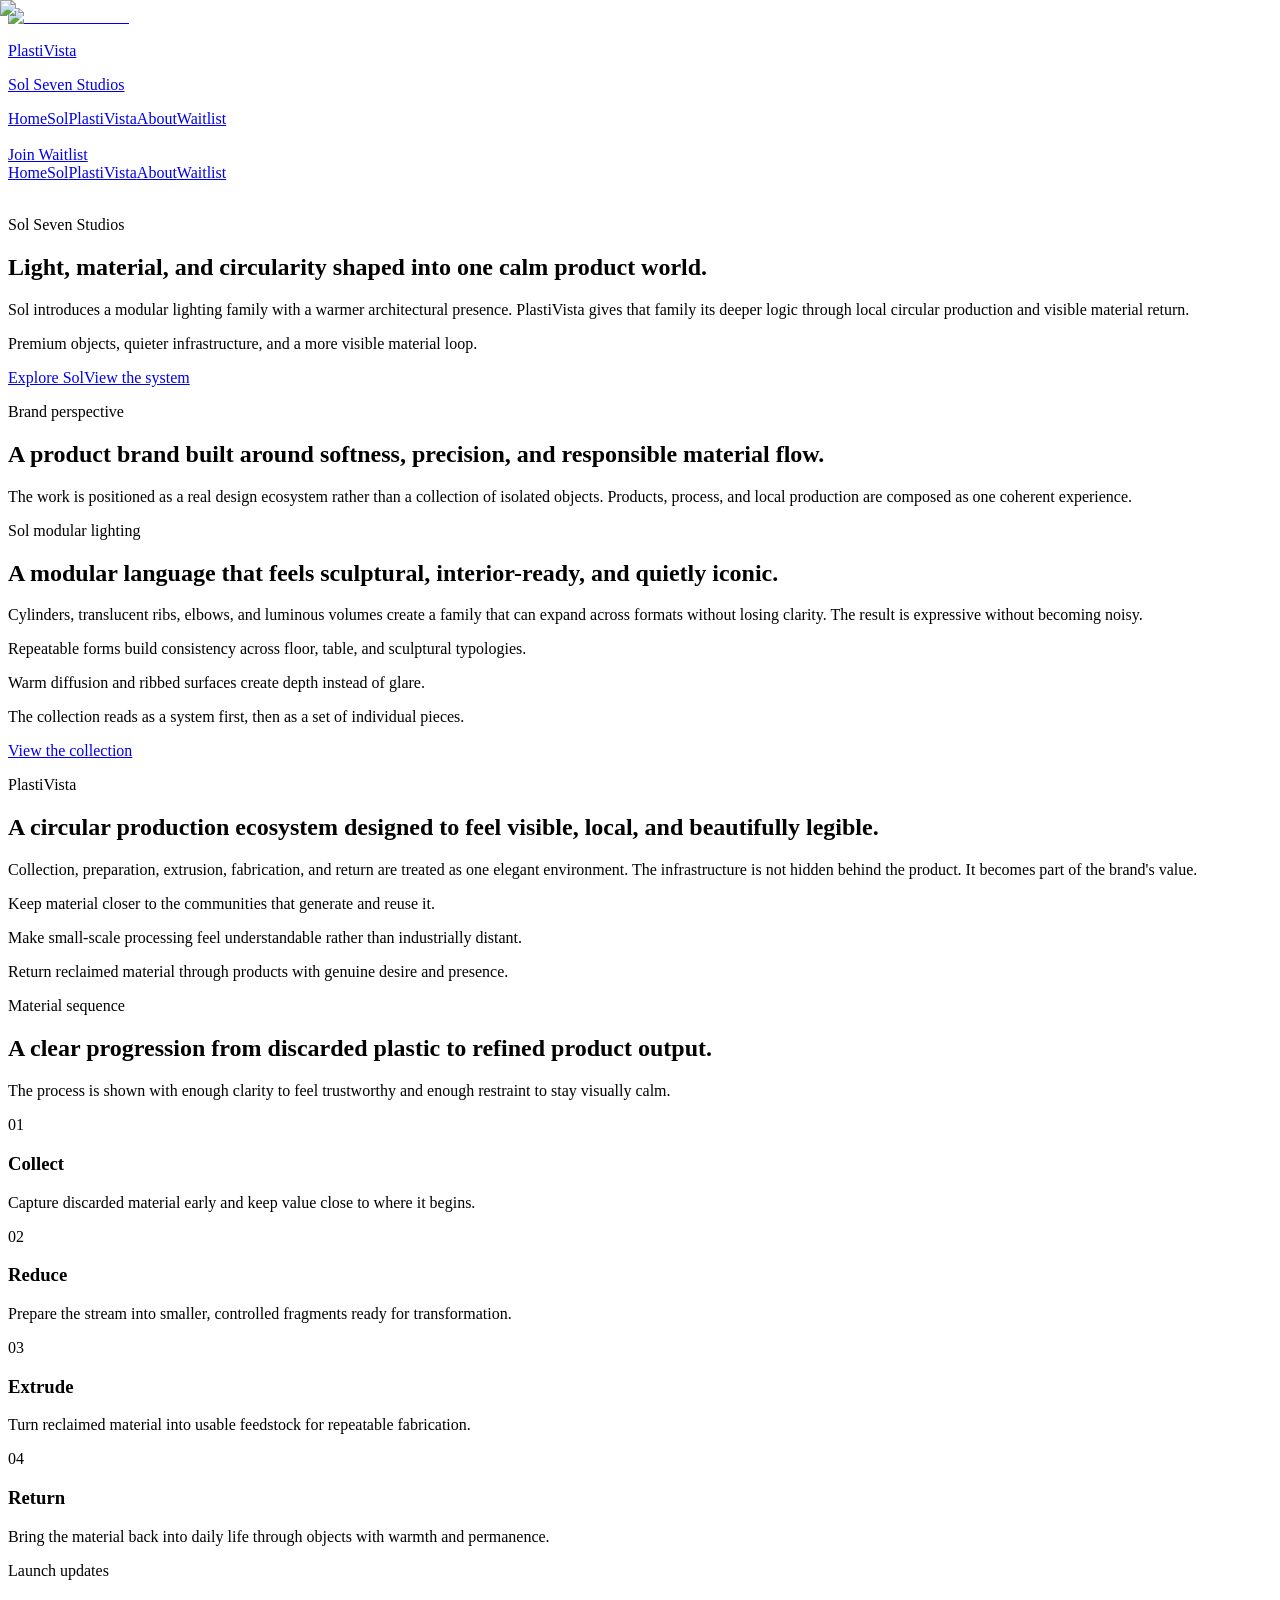
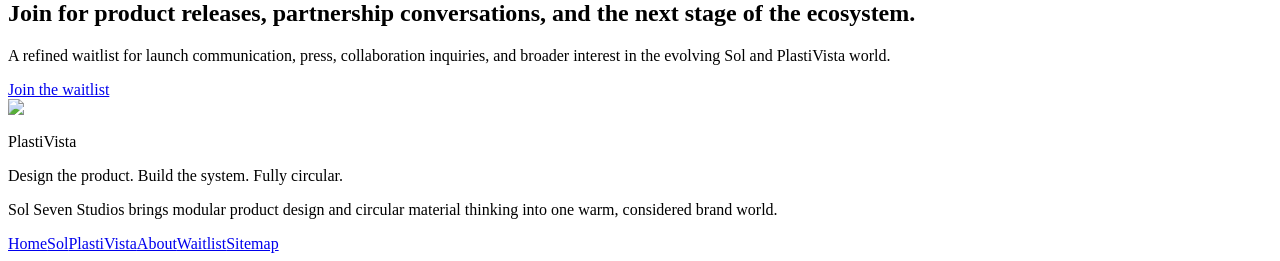
==== index.html @ 2ac46877 "Add files via upload" ====
<!DOCTYPE html><html lang="en"><head><meta charSet="utf-8"/><meta name="viewport" content="width=device-width, initial-scale=1"/><link rel="preload" as="image" href="/plasti-vista-site/assets/sol/homepage-hero.png"/><link rel="stylesheet" href="/plasti-vista-site/_next/static/css/265559c5816e26e3.css" data-precedence="next"/><link rel="preload" as="script" fetchPriority="low" href="/plasti-vista-site/_next/static/chunks/webpack-c84169f74b404160.js"/><script src="/plasti-vista-site/_next/static/chunks/87c73c54-e9b891d25da29fda.js" async=""></script><script src="/plasti-vista-site/_next/static/chunks/84-b106eed77aed28f0.js" async=""></script><script src="/plasti-vista-site/_next/static/chunks/main-app-6399fda613b2663d.js" async=""></script><script src="/plasti-vista-site/_next/static/chunks/327-3d37c1d5169951f9.js" async=""></script><script src="/plasti-vista-site/_next/static/chunks/app/page-eac7c26c57b3a232.js" async=""></script><script src="/plasti-vista-site/_next/static/chunks/app/layout-8e34fc20774d806c.js" async=""></script><title>PlastiVista | Sol Seven Studios</title><meta name="description" content="A premium product and ecosystem site for Sol Seven Studios and PlastiVista, centered on modular lighting, circular material flows, and refined industrial design."/><script>
(() => {
  try {
    const storedTheme = window.localStorage.getItem("plastivista-theme");
    document.documentElement.dataset.theme = storedTheme === "dark" ? "dark" : "light";
  } catch {
    document.documentElement.dataset.theme = "light";
  }
})();
</script><script src="/plasti-vista-site/_next/static/chunks/polyfills-42372ed130431b0a.js" noModule=""></script></head><body class="overflow-x-hidden"><div class="relative overflow-hidden"><div class="ambient-orb ambient-orb-green left-[-10rem] top-[-8rem] h-[24rem] w-[24rem]"></div><div class="ambient-orb ambient-orb-sage right-[-8rem] top-[12rem] h-[18rem] w-[18rem]"></div><div class="relative"><header class="theme-header sticky top-0 z-50 backdrop-blur-2xl"><div class="mx-auto max-w-[92rem] px-6 py-4 lg:px-10"><div class="flex items-center justify-between gap-6"><a class="flex min-w-0 items-center gap-4" href="/plasti-vista-site/"><div class="theme-icon-disc flex h-12 w-12 items-center justify-center rounded-full"><img alt="PlastiVista mark" loading="lazy" width="343" height="366" decoding="async" data-nimg="1" class="h-8 w-8" style="color:transparent" src="/plasti-vista-site/assets/brand/plastivista-mark.png"/></div><div class="min-w-0 leading-tight"><p class="font-display text-[1.05rem] tracking-[-0.05em] text-forest">PlastiVista</p><p class="truncate text-[0.82rem] tracking-[0.02em] text-stone/[0.8]">Sol Seven Studios</p></div></a><nav class="hidden items-center gap-8 lg:flex"><a class="nav-link" href="/plasti-vista-site/">Home</a><a class="nav-link" href="/plasti-vista-site/sol/">Sol</a><a class="nav-link" href="/plasti-vista-site/system/">PlastiVista</a><a class="nav-link" href="/plasti-vista-site/about/">About</a><a class="nav-link" href="/plasti-vista-site/waitlist/">Waitlist</a></nav><div class="flex items-center gap-3"><div class="hidden md:block"><div class="theme-toggle" aria-hidden="true" data-mode="light" style="min-width:7.25rem;visibility:hidden"><span class="theme-toggle-label">Theme</span><span class="theme-toggle-track"></span></div></div><a class="button-secondary px-4 py-2.5" href="/plasti-vista-site/waitlist/">Join Waitlist</a></div></div><div class="mt-4 flex items-center justify-between gap-4"><nav class="flex gap-5 overflow-x-auto whitespace-nowrap pb-1 lg:hidden"><a class="nav-link w-fit text-[0.9rem]" href="/plasti-vista-site/">Home</a><a class="nav-link w-fit text-[0.9rem]" href="/plasti-vista-site/sol/">Sol</a><a class="nav-link w-fit text-[0.9rem]" href="/plasti-vista-site/system/">PlastiVista</a><a class="nav-link w-fit text-[0.9rem]" href="/plasti-vista-site/about/">About</a><a class="nav-link w-fit text-[0.9rem]" href="/plasti-vista-site/waitlist/">Waitlist</a></nav><div class="md:hidden"><div class="theme-toggle" aria-hidden="true" data-mode="light" style="min-width:7.25rem;visibility:hidden"><span class="theme-toggle-label">Theme</span><span class="theme-toggle-track"></span></div></div></div></div></header><main><div><section class="section-shell-airy pb-14 lg:pb-20"><div class="grid items-end gap-12 lg:grid-cols-[0.72fr_1.28fr] lg:gap-16"><div class="reveal-base section-stack pb-4" data-visible="false" data-variant="lift" style="--reveal-delay:40ms"><p class="eyebrow">Sol Seven Studios</p><h1 class="display-hero measure-tight">Light, material, and circularity shaped into one calm product world.</h1><p class="body-large measure-reading">Sol introduces a modular lighting family with a warmer architectural presence. PlastiVista gives that family its deeper logic through local circular production and visible material return.</p><div class="quiet-rule max-w-xl"></div><p class="text-sm uppercase tracking-[0.24em] text-stone/[0.76]">Premium objects, quieter infrastructure, and a more visible material loop.</p><div class="flex flex-wrap gap-4 pt-2"><a class="button-primary" href="/plasti-vista-site/sol/">Explore Sol</a><a class="button-secondary" href="/plasti-vista-site/system/">View the system</a></div></div><div class="reveal-base surface-warm hero-stage p-4 lg:p-6" data-visible="false" data-variant="scale" style="--reveal-delay:120ms"><figure class="media-frame media-depth group soft-hover border-0 bg-transparent" data-interactive="true"><div class="media-shell image-glow relative overflow-hidden rounded-[2rem] media-plain min-h-[28rem] lg:min-h-[44rem]"><img alt="Sol Seven Studios lighting family" decoding="async" data-nimg="fill" class="media-image object-contain object-center p-8 lg:p-10" style="position:absolute;height:100%;width:100%;left:0;top:0;right:0;bottom:0;color:transparent" src="/plasti-vista-site/assets/sol/homepage-hero.png"/></div></figure></div></div></section><section class="section-shell-tight"><div class="grid gap-10 border-t border-forest/[0.08] pt-10 lg:grid-cols-[0.58fr_0.42fr] lg:pt-14"><div class="reveal-base section-stack" data-visible="false" data-variant="lift" style="--reveal-delay:0ms"><p class="eyebrow">Brand perspective</p><h2 class="section-title max-w-4xl">A product brand built around softness, precision, and responsible material flow.</h2></div><div class="reveal-base lg:justify-self-end" data-visible="false" data-variant="lift" style="--reveal-delay:60ms"><p class="body-copy measure-reading">The work is positioned as a real design ecosystem rather than a collection of isolated objects. Products, process, and local production are composed as one coherent experience.</p></div></div></section><section class="section-shell"><div class="grid items-center gap-10 lg:grid-cols-[1.08fr_0.92fr] lg:gap-16"><div class="reveal-base" data-visible="false" data-variant="scale" style="--reveal-delay:40ms"><figure class="media-frame media-depth group soft-hover surface-soft p-3 lg:p-4" data-interactive="true"><div class="media-shell image-glow relative overflow-hidden rounded-[2rem] media-plain min-h-[28rem] lg:min-h-[42rem]"><img alt="Sol modular lighting collection" loading="lazy" decoding="async" data-nimg="fill" class="media-image object-contain object-center p-6 lg:p-8" style="position:absolute;height:100%;width:100%;left:0;top:0;right:0;bottom:0;color:transparent" src="/plasti-vista-site/assets/sol/homepage-sol-feature.png"/></div></figure></div><div class="reveal-base section-stack" data-visible="false" data-variant="lift" style="--reveal-delay:100ms"><p class="eyebrow">Sol modular lighting</p><h2 class="section-title">A modular language that feels sculptural, interior-ready, and quietly iconic.</h2><p class="body-large measure-reading">Cylinders, translucent ribs, elbows, and luminous volumes create a family that can expand across formats without losing clarity. The result is expressive without becoming noisy.</p><div class="space-y-4 border-t border-forest/[0.08] pt-6"><p class="body-copy measure-reading">Repeatable forms build consistency across floor, table, and sculptural typologies.</p><p class="body-copy measure-reading">Warm diffusion and ribbed surfaces create depth instead of glare.</p><p class="body-copy measure-reading">The collection reads as a system first, then as a set of individual pieces.</p></div><a class="button-secondary w-fit" href="/plasti-vista-site/sol/">View the collection</a></div></div></section><section class="section-shell"><div class="space-y-10"><div class="grid gap-8 lg:grid-cols-[0.46fr_0.54fr] lg:items-end"><div class="reveal-base section-stack" data-visible="false" data-variant="lift" style="--reveal-delay:0ms"><p class="eyebrow">PlastiVista</p><h2 class="section-title">A circular production ecosystem designed to feel visible, local, and beautifully legible.</h2></div><div class="reveal-base lg:justify-self-end" data-visible="false" data-variant="lift" style="--reveal-delay:60ms"><p class="body-large measure-reading">Collection, preparation, extrusion, fabrication, and return are treated as one elegant environment. The infrastructure is not hidden behind the product. It becomes part of the brand&#x27;s value.</p></div></div><div class="reveal-base" data-visible="false" data-variant="scale" style="--reveal-delay:100ms"><figure class="media-frame media-depth group soft-hover surface-warm p-3 lg:p-4" data-interactive="true"><div class="media-shell image-glow relative overflow-hidden rounded-[2rem] media-plain min-h-[28rem] lg:min-h-[40rem]"><img alt="PlastiVista ecosystem visualization" loading="lazy" decoding="async" data-nimg="fill" class="media-image object-contain object-center p-6 lg:p-8" style="position:absolute;height:100%;width:100%;left:0;top:0;right:0;bottom:0;color:transparent" src="/plasti-vista-site/assets/system/homepage-system-feature.png"/></div></figure></div><div class="grid gap-6 border-t border-forest/[0.08] pt-8 lg:grid-cols-3"><div class="reveal-base" data-visible="false" data-variant="lift" style="--reveal-delay:0ms"><p class="body-copy max-w-sm">Keep material closer to the communities that generate and reuse it.</p></div><div class="reveal-base" data-visible="false" data-variant="lift" style="--reveal-delay:70ms"><p class="body-copy max-w-sm">Make small-scale processing feel understandable rather than industrially distant.</p></div><div class="reveal-base" data-visible="false" data-variant="lift" style="--reveal-delay:140ms"><p class="body-copy max-w-sm">Return reclaimed material through products with genuine desire and presence.</p></div></div></div></section><section class="section-shell"><div class="grid gap-8 lg:grid-cols-[0.4fr_0.6fr] lg:items-end"><div class="reveal-base section-stack" data-visible="false" data-variant="lift" style="--reveal-delay:0ms"><p class="eyebrow">Material sequence</p><h2 class="section-title max-w-3xl">A clear progression from discarded plastic to refined product output.</h2></div><div class="reveal-base lg:justify-self-end" data-visible="false" data-variant="lift" style="--reveal-delay:60ms"><p class="body-copy measure-reading">The process is shown with enough clarity to feel trustworthy and enough restraint to stay visually calm.</p></div></div><div class="mt-10"><div class="grid gap-8 lg:grid-cols-4"><div class="reveal-base space-y-5" data-visible="false" data-variant="lift" style="--reveal-delay:0ms"><figure class="media-frame media-depth group soft-hover surface-soft p-3" data-interactive="true"><div class="media-shell image-glow relative overflow-hidden rounded-[2rem] media-plain min-h-[16rem] lg:min-h-[18rem]"><img alt="Collect" loading="lazy" decoding="async" data-nimg="fill" class="media-image object-contain object-center p-6 lg:p-8" style="position:absolute;height:100%;width:100%;left:0;top:0;right:0;bottom:0;color:transparent" src="/plasti-vista-site/assets/process/plastic-waste.png"/></div></figure><div class="section-stack px-1"><p class="eyebrow">01</p><h3 class="font-display text-[2rem] tracking-[-0.058em] text-forest">Collect</h3><p class="caption-copy">Capture discarded material early and keep value close to where it begins.</p></div></div><div class="reveal-base space-y-5" data-visible="false" data-variant="lift" style="--reveal-delay:60ms"><figure class="media-frame media-depth group soft-hover surface-soft p-3" data-interactive="true"><div class="media-shell image-glow relative overflow-hidden rounded-[2rem] media-plain min-h-[16rem] lg:min-h-[18rem]"><img alt="Reduce" loading="lazy" decoding="async" data-nimg="fill" class="media-image object-contain object-center p-6 lg:p-8" style="position:absolute;height:100%;width:100%;left:0;top:0;right:0;bottom:0;color:transparent" src="/plasti-vista-site/assets/process/extruder-build.jpg"/></div></figure><div class="section-stack px-1"><p class="eyebrow">02</p><h3 class="font-display text-[2rem] tracking-[-0.058em] text-forest">Reduce</h3><p class="caption-copy">Prepare the stream into smaller, controlled fragments ready for transformation.</p></div></div><div class="reveal-base space-y-5" data-visible="false" data-variant="lift" style="--reveal-delay:120ms"><figure class="media-frame media-depth group soft-hover surface-soft p-3" data-interactive="true"><div class="media-shell image-glow relative overflow-hidden rounded-[2rem] media-plain min-h-[16rem] lg:min-h-[18rem]"><img alt="Extrude" loading="lazy" decoding="async" data-nimg="fill" class="media-image object-contain object-center p-6 lg:p-8" style="position:absolute;height:100%;width:100%;left:0;top:0;right:0;bottom:0;color:transparent" src="/plasti-vista-site/assets/process/extruder-isolated.png"/></div></figure><div class="section-stack px-1"><p class="eyebrow">03</p><h3 class="font-display text-[2rem] tracking-[-0.058em] text-forest">Extrude</h3><p class="caption-copy">Turn reclaimed material into usable feedstock for repeatable fabrication.</p></div></div><div class="reveal-base space-y-5" data-visible="false" data-variant="lift" style="--reveal-delay:180ms"><figure class="media-frame media-depth group soft-hover surface-soft p-3" data-interactive="true"><div class="media-shell image-glow relative overflow-hidden rounded-[2rem] media-plain min-h-[16rem] lg:min-h-[18rem]"><img alt="Return" loading="lazy" decoding="async" data-nimg="fill" class="media-image object-contain object-center p-6 lg:p-8" style="position:absolute;height:100%;width:100%;left:0;top:0;right:0;bottom:0;color:transparent" src="/plasti-vista-site/assets/sol/sol-lamp-collection.png"/></div></figure><div class="section-stack px-1"><p class="eyebrow">04</p><h3 class="font-display text-[2rem] tracking-[-0.058em] text-forest">Return</h3><p class="caption-copy">Bring the material back into daily life through objects with warmth and permanence.</p></div></div></div></div></section><section class="section-shell pt-0"><div class="surface-warm grid gap-8 p-8 lg:grid-cols-[0.64fr_0.36fr] lg:items-end lg:p-12"><div class="reveal-base section-stack" data-visible="false" data-variant="lift" style="--reveal-delay:0ms"><p class="eyebrow">Launch updates</p><h2 class="section-title max-w-4xl">Join for product releases, partnership conversations, and the next stage of the ecosystem.</h2><p class="body-large measure-reading">A refined waitlist for launch communication, press, collaboration inquiries, and broader interest in the evolving Sol and PlastiVista world.</p></div><div class="reveal-base flex lg:justify-end" data-visible="false" data-variant="lift" style="--reveal-delay:60ms"><a class="button-primary" href="/plasti-vista-site/waitlist/">Join the waitlist</a></div></div></section></div></main><footer class="page-divider mt-10"><div class="mx-auto grid max-w-[92rem] gap-12 px-6 py-16 lg:grid-cols-[1.2fr_0.8fr] lg:px-10"><div class="space-y-6"><div class="flex items-center gap-4"><div class="theme-icon-disc flex h-12 w-12 items-center justify-center rounded-full"><img alt="PlastiVista mark" loading="lazy" width="343" height="366" decoding="async" data-nimg="1" class="h-8 w-8" style="color:transparent" src="/plasti-vista-site/assets/brand/plastivista-mark.png"/></div><div><p class="font-display text-2xl tracking-[-0.05em] text-forest">PlastiVista</p><p class="text-sm tracking-[0.01em] text-stone/[0.8]">Design the product. Build the system. Fully circular.</p></div></div><p class="measure-reading text-base leading-8 text-stone/[0.9]">Sol Seven Studios brings modular product design and circular material thinking into one warm, considered brand world.</p></div><div class="grid grid-cols-2 gap-x-6 gap-y-4 text-sm"><a class="nav-link w-fit" href="/plasti-vista-site/">Home</a><a class="nav-link w-fit" href="/plasti-vista-site/sol/">Sol</a><a class="nav-link w-fit" href="/plasti-vista-site/system/">PlastiVista</a><a class="nav-link w-fit" href="/plasti-vista-site/about/">About</a><a class="nav-link w-fit" href="/plasti-vista-site/waitlist/">Waitlist</a><a class="nav-link w-fit" href="/plasti-vista-site/sitemap/">Sitemap</a></div></div></footer></div></div><script src="/plasti-vista-site/_next/static/chunks/webpack-c84169f74b404160.js" async=""></script><script>(self.__next_f=self.__next_f||[]).push([0])</script><script>self.__next_f.push([1,"1:\"$Sreact.fragment\"\n2:I[9464,[\"327\",\"static/chunks/327-3d37c1d5169951f9.js\",\"974\",\"static/chunks/app/page-eac7c26c57b3a232.js\"],\"BasePathLink\"]\n3:I[8327,[\"327\",\"static/chunks/327-3d37c1d5169951f9.js\",\"177\",\"static/chunks/app/layout-8e34fc20774d806c.js\"],\"Image\"]\n4:I[8450,[\"327\",\"static/chunks/327-3d37c1d5169951f9.js\",\"177\",\"static/chunks/app/layout-8e34fc20774d806c.js\"],\"ThemeToggle\"]\n5:I[9507,[],\"\"]\n6:I[2639,[],\"\"]\n7:I[6985,[\"327\",\"static/chunks/327-3d37c1d5169951f9.js\",\"974\",\"static/chunks/app/page-eac7c26c57b3a232.js\"],\"Reveal\"]\n8:I[9031,[\"327\",\"static/chunks/327-3d37c1d5169951f9.js\",\"974\",\"static/chunks/app/page-eac7c26c57b3a232.js\"],\"MediaFrame\"]\n9:I[1432,[],\"OutletBoundary\"]\nc:I[1432,[],\"ViewportBoundary\"]\ne:I[1432,[],\"MetadataBoundary\"]\n10:I[9398,[],\"\"]\n:HL[\"/plasti-vista-site/_next/static/css/265559c5816e26e3.css\",\"style\"]\n"])</script><script>self.__next_f.push([1,"0:{\"P\":null,\"b\":\"Y4JBKcfoJ4wWqGaXJqqDN\",\"p\":\"\",\"c\":[\"\",\"\"],\"i\":false,\"f\":[[[\"\",{\"children\":[\"__PAGE__\",{}]},\"$undefined\",\"$undefined\",true],[\"\",[\"$\",\"$1\",\"c\",{\"children\":[[[\"$\",\"link\",\"0\",{\"rel\":\"stylesheet\",\"href\":\"/plasti-vista-site/_next/static/css/265559c5816e26e3.css\",\"precedence\":\"next\",\"crossOrigin\":\"$undefined\",\"nonce\":\"$undefined\"}]],[\"$\",\"html\",null,{\"lang\":\"en\",\"suppressHydrationWarning\":true,\"children\":[[\"$\",\"head\",null,{\"children\":[\"$\",\"script\",null,{\"dangerouslySetInnerHTML\":{\"__html\":\"\\n(() =\u003e {\\n  try {\\n    const storedTheme = window.localStorage.getItem(\\\"plastivista-theme\\\");\\n    document.documentElement.dataset.theme = storedTheme === \\\"dark\\\" ? \\\"dark\\\" : \\\"light\\\";\\n  } catch {\\n    document.documentElement.dataset.theme = \\\"light\\\";\\n  }\\n})();\\n\"}}]}],[\"$\",\"body\",null,{\"className\":\"overflow-x-hidden\",\"children\":[\"$\",\"div\",null,{\"className\":\"relative overflow-hidden\",\"children\":[[\"$\",\"div\",null,{\"className\":\"ambient-orb ambient-orb-green left-[-10rem] top-[-8rem] h-[24rem] w-[24rem]\"}],[\"$\",\"div\",null,{\"className\":\"ambient-orb ambient-orb-sage right-[-8rem] top-[12rem] h-[18rem] w-[18rem]\"}],[\"$\",\"div\",null,{\"className\":\"relative\",\"children\":[[\"$\",\"header\",null,{\"className\":\"theme-header sticky top-0 z-50 backdrop-blur-2xl\",\"children\":[\"$\",\"div\",null,{\"className\":\"mx-auto max-w-[92rem] px-6 py-4 lg:px-10\",\"children\":[[\"$\",\"div\",null,{\"className\":\"flex items-center justify-between gap-6\",\"children\":[[\"$\",\"$L2\",null,{\"href\":\"/\",\"className\":\"flex min-w-0 items-center gap-4\",\"children\":[[\"$\",\"div\",null,{\"className\":\"theme-icon-disc flex h-12 w-12 items-center justify-center rounded-full\",\"children\":[\"$\",\"$L3\",null,{\"src\":\"/plasti-vista-site/assets/brand/plastivista-mark.png\",\"alt\":\"PlastiVista mark\",\"width\":343,\"height\":366,\"className\":\"h-8 w-8\"}]}],[\"$\",\"div\",null,{\"className\":\"min-w-0 leading-tight\",\"children\":[[\"$\",\"p\",null,{\"className\":\"font-display text-[1.05rem] tracking-[-0.05em] text-forest\",\"children\":\"PlastiVista\"}],[\"$\",\"p\",null,{\"className\":\"truncate text-[0.82rem] tracking-[0.02em] text-stone/[0.8]\",\"children\":\"Sol Seven Studios\"}]]}]]}],[\"$\",\"nav\",null,{\"className\":\"hidden items-center gap-8 lg:flex\",\"children\":[[\"$\",\"$L2\",\"/\",{\"href\":\"/\",\"className\":\"nav-link\",\"children\":\"Home\"}],[\"$\",\"$L2\",\"/plasti-vista-site/sol\",{\"href\":\"/plasti-vista-site/sol\",\"className\":\"nav-link\",\"children\":\"Sol\"}],[\"$\",\"$L2\",\"/plasti-vista-site/system\",{\"href\":\"/plasti-vista-site/system\",\"className\":\"nav-link\",\"children\":\"PlastiVista\"}],[\"$\",\"$L2\",\"/plasti-vista-site/about\",{\"href\":\"/plasti-vista-site/about\",\"className\":\"nav-link\",\"children\":\"About\"}],[\"$\",\"$L2\",\"/plasti-vista-site/waitlist\",{\"href\":\"/plasti-vista-site/waitlist\",\"className\":\"nav-link\",\"children\":\"Waitlist\"}]]}],[\"$\",\"div\",null,{\"className\":\"flex items-center gap-3\",\"children\":[[\"$\",\"div\",null,{\"className\":\"hidden md:block\",\"children\":[\"$\",\"$L4\",null,{}]}],[\"$\",\"$L2\",null,{\"href\":\"/plasti-vista-site/waitlist\",\"className\":\"button-secondary px-4 py-2.5\",\"children\":\"Join Waitlist\"}]]}]]}],[\"$\",\"div\",null,{\"className\":\"mt-4 flex items-center justify-between gap-4\",\"children\":[[\"$\",\"nav\",null,{\"className\":\"flex gap-5 overflow-x-auto whitespace-nowrap pb-1 lg:hidden\",\"children\":[[\"$\",\"$L2\",\"/\",{\"href\":\"/\",\"className\":\"nav-link w-fit text-[0.9rem]\",\"children\":\"Home\"}],[\"$\",\"$L2\",\"/plasti-vista-site/sol\",{\"href\":\"/plasti-vista-site/sol\",\"className\":\"nav-link w-fit text-[0.9rem]\",\"children\":\"Sol\"}],[\"$\",\"$L2\",\"/plasti-vista-site/system\",{\"href\":\"/plasti-vista-site/system\",\"className\":\"nav-link w-fit text-[0.9rem]\",\"children\":\"PlastiVista\"}],[\"$\",\"$L2\",\"/plasti-vista-site/about\",{\"href\":\"/plasti-vista-site/about\",\"className\":\"nav-link w-fit text-[0.9rem]\",\"children\":\"About\"}],[\"$\",\"$L2\",\"/plasti-vista-site/waitlist\",{\"href\":\"/plasti-vista-site/waitlist\",\"className\":\"nav-link w-fit text-[0.9rem]\",\"children\":\"Waitlist\"}]]}],[\"$\",\"div\",null,{\"className\":\"md:hidden\",\"children\":[\"$\",\"$L4\",null,{}]}]]}]]}]}],[\"$\",\"main\",null,{\"children\":[\"$\",\"$L5\",null,{\"parallelRouterKey\":\"children\",\"error\":\"$undefined\",\"errorStyles\":\"$undefined\",\"errorScripts\":\"$undefined\",\"template\":[\"$\",\"$L6\",null,{}],\"templateStyles\":\"$undefined\",\"templateScripts\":\"$undefined\",\"notFound\":[[[\"$\",\"title\",null,{\"children\":\"404: This page could not be found.\"}],[\"$\",\"div\",null,{\"style\":{\"fontFamily\":\"system-ui,\\\"Segoe UI\\\",Roboto,Helvetica,Arial,sans-serif,\\\"Apple Color Emoji\\\",\\\"Segoe UI Emoji\\\"\",\"height\":\"100vh\",\"textAlign\":\"center\",\"display\":\"flex\",\"flexDirection\":\"column\",\"alignItems\":\"center\",\"justifyContent\":\"center\"},\"children\":[\"$\",\"div\",null,{\"children\":[[\"$\",\"style\",null,{\"dangerouslySetInnerHTML\":{\"__html\":\"body{color:#000;background:#fff;margin:0}.next-error-h1{border-right:1px solid rgba(0,0,0,.3)}@media (prefers-color-scheme:dark){body{color:#fff;background:#000}.next-error-h1{border-right:1px solid rgba(255,255,255,.3)}}\"}}],[\"$\",\"h1\",null,{\"className\":\"next-error-h1\",\"style\":{\"display\":\"inline-block\",\"margin\":\"0 20px 0 0\",\"padding\":\"0 23px 0 0\",\"fontSize\":24,\"fontWeight\":500,\"verticalAlign\":\"top\",\"lineHeight\":\"49px\"},\"children\":404}],[\"$\",\"div\",null,{\"style\":{\"display\":\"inline-block\"},\"children\":[\"$\",\"h2\",null,{\"style\":{\"fontSize\":14,\"fontWeight\":400,\"lineHeight\":\"49px\",\"margin\":0},\"children\":\"This page could not be found.\"}]}]]}]}]],\"$undefined\",[]],\"forbidden\":\"$undefined\",\"unauthorized\":\"$undefined\"}]}],[\"$\",\"footer\",null,{\"className\":\"page-divider mt-10\",\"children\":[\"$\",\"div\",null,{\"className\":\"mx-auto grid max-w-[92rem] gap-12 px-6 py-16 lg:grid-cols-[1.2fr_0.8fr] lg:px-10\",\"children\":[[\"$\",\"div\",null,{\"className\":\"space-y-6\",\"children\":[[\"$\",\"div\",null,{\"className\":\"flex items-center gap-4\",\"children\":[[\"$\",\"div\",null,{\"className\":\"theme-icon-disc flex h-12 w-12 items-center justify-center rounded-full\",\"children\":[\"$\",\"$L3\",null,{\"src\":\"/plasti-vista-site/assets/brand/plastivista-mark.png\",\"alt\":\"PlastiVista mark\",\"width\":343,\"height\":366,\"className\":\"h-8 w-8\"}]}],[\"$\",\"div\",null,{\"children\":[[\"$\",\"p\",null,{\"className\":\"font-display text-2xl tracking-[-0.05em] text-forest\",\"children\":\"PlastiVista\"}],[\"$\",\"p\",null,{\"className\":\"text-sm tracking-[0.01em] text-stone/[0.8]\",\"children\":\"Design the product. Build the system. Fully circular.\"}]]}]]}],[\"$\",\"p\",null,{\"className\":\"measure-reading text-base leading-8 text-stone/[0.9]\",\"children\":\"Sol Seven Studios brings modular product design and circular material thinking into one warm, considered brand world.\"}]]}],[\"$\",\"div\",null,{\"className\":\"grid grid-cols-2 gap-x-6 gap-y-4 text-sm\",\"children\":[[[\"$\",\"$L2\",\"/\",{\"href\":\"/\",\"className\":\"nav-link w-fit\",\"children\":\"Home\"}],[\"$\",\"$L2\",\"/plasti-vista-site/sol\",{\"href\":\"/plasti-vista-site/sol\",\"className\":\"nav-link w-fit\",\"children\":\"Sol\"}],[\"$\",\"$L2\",\"/plasti-vista-site/system\",{\"href\":\"/plasti-vista-site/system\",\"className\":\"nav-link w-fit\",\"children\":\"PlastiVista\"}],[\"$\",\"$L2\",\"/plasti-vista-site/about\",{\"href\":\"/plasti-vista-site/about\",\"className\":\"nav-link w-fit\",\"children\":\"About\"}],[\"$\",\"$L2\",\"/plasti-vista-site/waitlist\",{\"href\":\"/plasti-vista-site/waitlist\",\"className\":\"nav-link w-fit\",\"children\":\"Waitlist\"}]],[\"$\",\"$L2\",null,{\"href\":\"/plasti-vista-site/sitemap\",\"className\":\"nav-link w-fit\",\"children\":\"Sitemap\"}]]}]]}]}]]}]]}]}]]}]]}],{\"children\":[\"__PAGE__\",[\"$\",\"$1\",\"c\",{\"children\":[[\"$\",\"div\",null,{\"children\":[[\"$\",\"section\",null,{\"className\":\"section-shell-airy pb-14 lg:pb-20\",\"children\":[\"$\",\"div\",null,{\"className\":\"grid items-end gap-12 lg:grid-cols-[0.72fr_1.28fr] lg:gap-16\",\"children\":[[\"$\",\"$L7\",null,{\"className\":\"section-stack pb-4\",\"delay\":40,\"children\":[[\"$\",\"p\",null,{\"className\":\"eyebrow\",\"children\":\"Sol Seven Studios\"}],[\"$\",\"h1\",null,{\"className\":\"display-hero measure-tight\",\"children\":\"Light, material, and circularity shaped into one calm product world.\"}],[\"$\",\"p\",null,{\"className\":\"body-large measure-reading\",\"children\":\"Sol introduces a modular lighting family with a warmer architectural presence. PlastiVista gives that family its deeper logic through local circular production and visible material return.\"}],[\"$\",\"div\",null,{\"className\":\"quiet-rule max-w-xl\"}],[\"$\",\"p\",null,{\"className\":\"text-sm uppercase tracking-[0.24em] text-stone/[0.76]\",\"children\":\"Premium objects, quieter infrastructure, and a more visible material loop.\"}],[\"$\",\"div\",null,{\"className\":\"flex flex-wrap gap-4 pt-2\",\"children\":[[\"$\",\"$L2\",null,{\"href\":\"/plasti-vista-site/sol\",\"className\":\"button-primary\",\"children\":\"Explore Sol\"}],[\"$\",\"$L2\",null,{\"href\":\"/plasti-vista-site/system\",\"className\":\"button-secondary\",\"children\":\"View the system\"}]]}]]}],[\"$\",\"$L7\",null,{\"className\":\"surface-warm hero-stage p-4 lg:p-6\",\"delay\":120,\"variant\":\"scale\",\"children\":[\"$\",\"$L8\",null,{\"src\":\"/plasti-vista-site/assets/sol/homepage-hero.png\",\"alt\":\"Sol Seven Studios lighting family\",\"priority\":true,\"className\":\"border-0 bg-transparent\",\"minHeightClassName\":\"min-h-[28rem] lg:min-h-[44rem]\",\"padClassName\":\"p-8 lg:p-10\",\"plain\":true,\"interactive\":true}]}]]}]}],[\"$\",\"section\",null,{\"className\":\"section-shell-tight\",\"children\":[\"$\",\"div\",null,{\"className\":\"grid gap-10 border-t border-forest/[0.08] pt-10 lg:grid-cols-[0.58fr_0.42fr] lg:pt-14\",\"children\":[[\"$\",\"$L7\",null,{\"className\":\"section-stack\",\"children\":[[\"$\",\"p\",null,{\"className\":\"eyebrow\",\"children\":\"Brand perspective\"}],[\"$\",\"h2\",null,{\"className\":\"section-title max-w-4xl\",\"children\":\"A product brand built around softness, precision, and responsible material flow.\"}]]}],[\"$\",\"$L7\",null,{\"delay\":60,\"className\":\"lg:justify-self-end\",\"children\":[\"$\",\"p\",null,{\"className\":\"body-copy measure-reading\",\"children\":\"The work is positioned as a real design ecosystem rather than a collection of isolated objects. Products, process, and local production are composed as one coherent experience.\"}]}]]}]}],[\"$\",\"section\",null,{\"className\":\"section-shell\",\"children\":[\"$\",\"div\",null,{\"className\":\"grid items-center gap-10 lg:grid-cols-[1.08fr_0.92fr] lg:gap-16\",\"children\":[[\"$\",\"$L7\",null,{\"delay\":40,\"variant\":\"scale\",\"children\":[\"$\",\"$L8\",null,{\"src\":\"/plasti-vista-site/assets/sol/homepage-sol-feature.png\",\"alt\":\"Sol modular lighting collection\",\"className\":\"surface-soft p-3 lg:p-4\",\"minHeightClassName\":\"min-h-[28rem] lg:min-h-[42rem]\",\"plain\":true,\"interactive\":true}]}],[\"$\",\"$L7\",null,{\"delay\":100,\"className\":\"section-stack\",\"children\":[[\"$\",\"p\",null,{\"className\":\"eyebrow\",\"children\":\"Sol modular lighting\"}],[\"$\",\"h2\",null,{\"className\":\"section-title\",\"children\":\"A modular language that feels sculptural, interior-ready, and quietly iconic.\"}],[\"$\",\"p\",null,{\"className\":\"body-large measure-reading\",\"children\":\"Cylinders, translucent ribs, elbows, and luminous volumes create a family that can expand across formats without losing clarity. The result is expressive without becoming noisy.\"}],[\"$\",\"div\",null,{\"className\":\"space-y-4 border-t border-forest/[0.08] pt-6\",\"children\":[[\"$\",\"p\",\"Repeatable forms build consistency across floor, table, and sculptural typologies.\",{\"className\":\"body-copy measure-reading\",\"children\":\"Repeatable forms build consistency across floor, table, and sculptural typologies.\"}],[\"$\",\"p\",\"Warm diffusion and ribbed surfaces create depth instead of glare.\",{\"className\":\"body-copy measure-reading\",\"children\":\"Warm diffusion and ribbed surfaces create depth instead of glare.\"}],[\"$\",\"p\",\"The collection reads as a system first, then as a set of individual pieces.\",{\"className\":\"body-copy measure-reading\",\"children\":\"The collection reads as a system first, then as a set of individual pieces.\"}]]}],[\"$\",\"$L2\",null,{\"href\":\"/plasti-vista-site/sol\",\"className\":\"button-secondary w-fit\",\"children\":\"View the collection\"}]]}]]}]}],[\"$\",\"section\",null,{\"className\":\"section-shell\",\"children\":[\"$\",\"div\",null,{\"className\":\"space-y-10\",\"children\":[[\"$\",\"div\",null,{\"className\":\"grid gap-8 lg:grid-cols-[0.46fr_0.54fr] lg:items-end\",\"children\":[[\"$\",\"$L7\",null,{\"className\":\"section-stack\",\"children\":[[\"$\",\"p\",null,{\"className\":\"eyebrow\",\"children\":\"PlastiVista\"}],[\"$\",\"h2\",null,{\"className\":\"section-title\",\"children\":\"A circular production ecosystem designed to feel visible, local, and beautifully legible.\"}]]}],[\"$\",\"$L7\",null,{\"delay\":60,\"className\":\"lg:justify-self-end\",\"children\":[\"$\",\"p\",null,{\"className\":\"body-large measure-reading\",\"children\":\"Collection, preparation, extrusion, fabrication, and return are treated as one elegant environment. The infrastructure is not hidden behind the product. It becomes part of the brand's value.\"}]}]]}],[\"$\",\"$L7\",null,{\"delay\":100,\"variant\":\"scale\",\"children\":[\"$\",\"$L8\",null,{\"src\":\"/plasti-vista-site/assets/system/homepage-system-feature.png\",\"alt\":\"PlastiVista ecosystem visualization\",\"className\":\"surface-warm p-3 lg:p-4\",\"minHeightClassName\":\"min-h-[28rem] lg:min-h-[40rem]\",\"padClassName\":\"p-6 lg:p-8\",\"plain\":true,\"interactive\":true}]}],[\"$\",\"div\",null,{\"className\":\"grid gap-6 border-t border-forest/[0.08] pt-8 lg:grid-cols-3\",\"children\":[[\"$\",\"$L7\",\"Keep material closer to the communities that generate and reuse it.\",{\"delay\":0,\"children\":[\"$\",\"p\",null,{\"className\":\"body-copy max-w-sm\",\"children\":\"Keep material closer to the communities that generate and reuse it.\"}]}],[\"$\",\"$L7\",\"Make small-scale processing feel understandable rather than industrially distant.\",{\"delay\":70,\"children\":[\"$\",\"p\",null,{\"className\":\"body-copy max-w-sm\",\"children\":\"Make small-scale processing feel understandable rather than industrially distant.\"}]}],[\"$\",\"$L7\",\"Return reclaimed material through products with genuine desire and presence.\",{\"delay\":140,\"children\":[\"$\",\"p\",null,{\"className\":\"body-copy max-w-sm\",\"children\":\"Return reclaimed material through products with genuine desire and presence.\"}]}]]}]]}]}],[\"$\",\"section\",null,{\"className\":\"section-shell\",\"children\":[[\"$\",\"div\",null,{\"className\":\"grid gap-8 lg:grid-cols-[0.4fr_0.6fr] lg:items-end\",\"children\":[[\"$\",\"$L7\",null,{\"className\":\"section-stack\",\"children\":[[\"$\",\"p\",null,{\"className\":\"eyebrow\",\"children\":\"Material sequence\"}],[\"$\",\"h2\",null,{\"className\":\"section-title max-w-3xl\",\"children\":\"A clear progression from discarded plastic to refined product output.\"}]]}],[\"$\",\"$L7\",null,{\"delay\":60,\"className\":\"lg:justify-self-end\",\"children\":[\"$\",\"p\",null,{\"className\":\"body-copy measure-reading\",\"children\":\"The process is shown with enough clarity to feel trustworthy and enough restraint to stay visually calm.\"}]}]]}],[\"$\",\"div\",null,{\"className\":\"mt-10\",\"children\":[\"$\",\"div\",null,{\"className\":\"grid gap-8 lg:grid-cols-4\",\"children\":[[\"$\",\"$L7\",\"01\",{\"as\":\"article\",\"delay\":0,\"className\":\"space-y-5\",\"children\":[[\"$\",\"$L8\",null,{\"src\":\"/plasti-vista-site/assets/process/plastic-waste.png\",\"alt\":\"Collect\",\"minHeightClassName\":\"min-h-[16rem] lg:min-h-[18rem]\",\"className\":\"surface-soft p-3\",\"plain\":true,\"interactive\":true}],[\"$\",\"div\",null,{\"className\":\"section-stack px-1\",\"children\":[[\"$\",\"p\",null,{\"className\":\"eyebrow\",\"children\":\"01\"}],[\"$\",\"h3\",null,{\"className\":\"font-display text-[2rem] tracking-[-0.058em] text-forest\",\"children\":\"Collect\"}],[\"$\",\"p\",null,{\"className\":\"caption-copy\",\"children\":\"Capture discarded material early and keep value close to where it begins.\"}]]}]]}],[\"$\",\"$L7\",\"02\",{\"as\":\"article\",\"delay\":60,\"className\":\"space-y-5\",\"children\":[[\"$\",\"$L8\",null,{\"src\":\"/plasti-vista-site/assets/process/extruder-build.jpg\",\"alt\":\"Reduce\",\"minHeightClassName\":\"min-h-[16rem] lg:min-h-[18rem]\",\"className\":\"surface-soft p-3\",\"plain\":true,\"interactive\":true}],[\"$\",\"div\",null,{\"className\":\"section-stack px-1\",\"children\":[[\"$\",\"p\",null,{\"className\":\"eyebrow\",\"children\":\"02\"}],[\"$\",\"h3\",null,{\"className\":\"font-display text-[2rem] tracking-[-0.058em] text-forest\",\"children\":\"Reduce\"}],[\"$\",\"p\",null,{\"className\":\"caption-copy\",\"children\":\"Prepare the stream into smaller, controlled fragments ready for transformation.\"}]]}]]}],[\"$\",\"$L7\",\"03\",{\"as\":\"article\",\"delay\":120,\"className\":\"space-y-5\",\"children\":[[\"$\",\"$L8\",null,{\"src\":\"/plasti-vista-site/assets/process/extruder-isolated.png\",\"alt\":\"Extrude\",\"minHeightClassName\":\"min-h-[16rem] lg:min-h-[18rem]\",\"className\":\"surface-soft p-3\",\"plain\":true,\"interactive\":true}],[\"$\",\"div\",null,{\"className\":\"section-stack px-1\",\"children\":[[\"$\",\"p\",null,{\"className\":\"eyebrow\",\"children\":\"03\"}],[\"$\",\"h3\",null,{\"className\":\"font-display text-[2rem] tracking-[-0.058em] text-forest\",\"children\":\"Extrude\"}],[\"$\",\"p\",null,{\"className\":\"caption-copy\",\"children\":\"Turn reclaimed material into usable feedstock for repeatable fabrication.\"}]]}]]}],[\"$\",\"$L7\",\"04\",{\"as\":\"article\",\"delay\":180,\"className\":\"space-y-5\",\"children\":[[\"$\",\"$L8\",null,{\"src\":\"/plasti-vista-site/assets/sol/sol-lamp-collection.png\",\"alt\":\"Return\",\"minHeightClassName\":\"min-h-[16rem] lg:min-h-[18rem]\",\"className\":\"surface-soft p-3\",\"plain\":true,\"interactive\":true}],[\"$\",\"div\",null,{\"className\":\"section-stack px-1\",\"children\":[[\"$\",\"p\",null,{\"className\":\"eyebrow\",\"children\":\"04\"}],[\"$\",\"h3\",null,{\"className\":\"font-display text-[2rem] tracking-[-0.058em] text-forest\",\"children\":\"Return\"}],[\"$\",\"p\",null,{\"className\":\"caption-copy\",\"children\":\"Bring the material back into daily life through objects with warmth and permanence.\"}]]}]]}]]}]}]]}],[\"$\",\"section\",null,{\"className\":\"section-shell pt-0\",\"children\":[\"$\",\"div\",null,{\"className\":\"surface-warm grid gap-8 p-8 lg:grid-cols-[0.64fr_0.36fr] lg:items-end lg:p-12\",\"children\":[[\"$\",\"$L7\",null,{\"className\":\"section-stack\",\"children\":[[\"$\",\"p\",null,{\"className\":\"eyebrow\",\"children\":\"Launch updates\"}],[\"$\",\"h2\",null,{\"className\":\"section-title max-w-4xl\",\"children\":\"Join for product releases, partnership conversations, and the next stage of the ecosystem.\"}],[\"$\",\"p\",null,{\"className\":\"body-large measure-reading\",\"children\":\"A refined waitlist for launch communication, press, collaboration inquiries, and broader interest in the evolving Sol and PlastiVista world.\"}]]}],[\"$\",\"$L7\",null,{\"delay\":60,\"className\":\"flex lg:justify-end\",\"children\":[\"$\",\"$L2\",null,{\"href\":\"/plasti-vista-site/waitlist\",\"className\":\"button-primary\",\"children\":\"Join the waitlist\"}]}]]}]}]]}],\"$undefined\",null,[\"$\",\"$L9\",null,{\"children\":[\"$La\",\"$Lb\",null]}]]}],{},null,false]},null,false],[\"$\",\"$1\",\"h\",{\"children\":[null,[\"$\",\"$1\",\"Go7HgXGDhHnv-h0e-rHG4\",{\"children\":[[\"$\",\"$Lc\",null,{\"children\":\"$Ld\"}],null]}],[\"$\",\"$Le\",null,{\"children\":\"$Lf\"}]]}],false]],\"m\":\"$undefined\",\"G\":[\"$10\",\"$undefined\"],\"s\":false,\"S\":true}\n"])</script><script>self.__next_f.push([1,"d:[[\"$\",\"meta\",\"0\",{\"charSet\":\"utf-8\"}],[\"$\",\"meta\",\"1\",{\"name\":\"viewport\",\"content\":\"width=device-width, initial-scale=1\"}]]\na:null\n"])</script><script>self.__next_f.push([1,"b:null\nf:[[\"$\",\"title\",\"0\",{\"children\":\"PlastiVista | Sol Seven Studios\"}],[\"$\",\"meta\",\"1\",{\"name\":\"description\",\"content\":\"A premium product and ecosystem site for Sol Seven Studios and PlastiVista, centered on modular lighting, circular material flows, and refined industrial design.\"}]]\n"])</script></body></html>
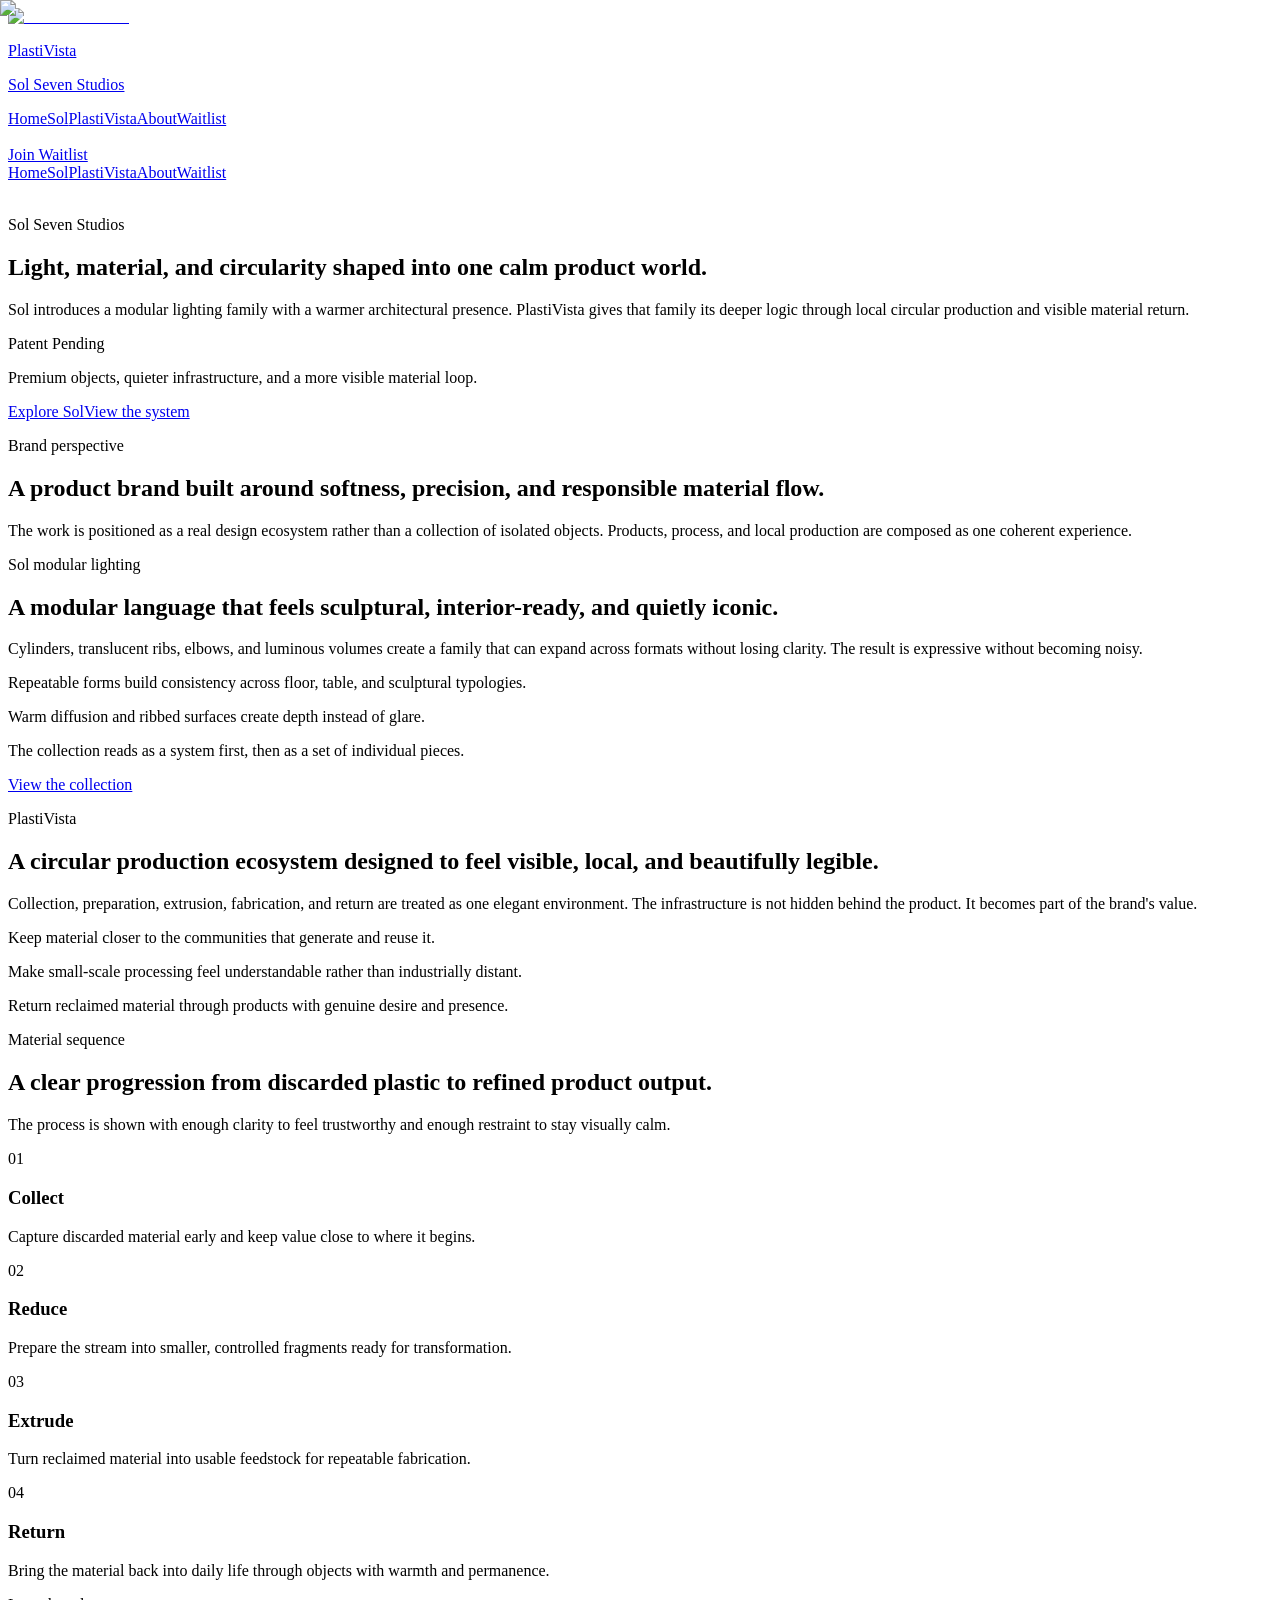
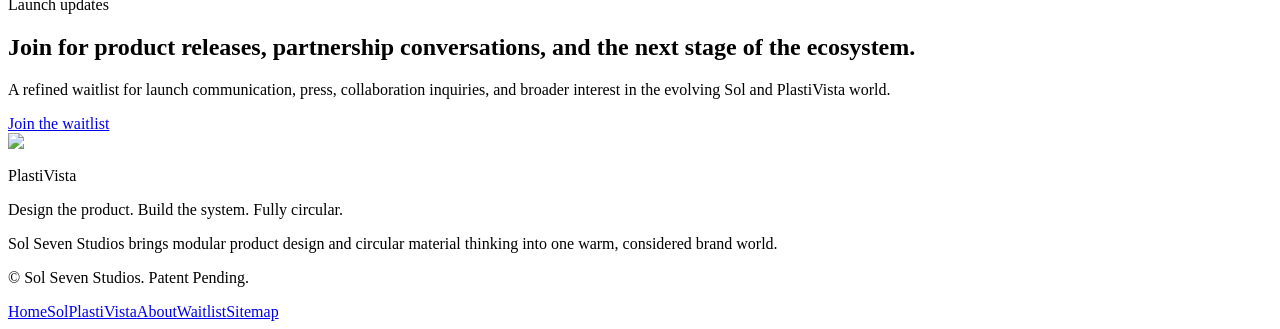
==== commit 6f64130c: "Update PlastiVista Pages export" ====
--- a/index.html
+++ b/index.html
@@ -1,4 +1,4 @@
-<!DOCTYPE html><html lang="en"><head><meta charSet="utf-8"/><meta name="viewport" content="width=device-width, initial-scale=1"/><link rel="preload" as="image" href="/plasti-vista-site/assets/sol/homepage-hero.png"/><link rel="stylesheet" href="/plasti-vista-site/_next/static/css/265559c5816e26e3.css" data-precedence="next"/><link rel="preload" as="script" fetchPriority="low" href="/plasti-vista-site/_next/static/chunks/webpack-c84169f74b404160.js"/><script src="/plasti-vista-site/_next/static/chunks/87c73c54-e9b891d25da29fda.js" async=""></script><script src="/plasti-vista-site/_next/static/chunks/84-b106eed77aed28f0.js" async=""></script><script src="/plasti-vista-site/_next/static/chunks/main-app-6399fda613b2663d.js" async=""></script><script src="/plasti-vista-site/_next/static/chunks/327-3d37c1d5169951f9.js" async=""></script><script src="/plasti-vista-site/_next/static/chunks/app/page-eac7c26c57b3a232.js" async=""></script><script src="/plasti-vista-site/_next/static/chunks/app/layout-8e34fc20774d806c.js" async=""></script><title>PlastiVista | Sol Seven Studios</title><meta name="description" content="A premium product and ecosystem site for Sol Seven Studios and PlastiVista, centered on modular lighting, circular material flows, and refined industrial design."/><script>
+<!DOCTYPE html><html lang="en"><head><meta charSet="utf-8"/><meta name="viewport" content="width=device-width, initial-scale=1"/><link rel="preload" as="image" href="/plasti-vista-site/assets/sol/homepage-hero.png"/><link rel="stylesheet" href="/plasti-vista-site/_next/static/css/3e54e023c9cbe422.css" data-precedence="next"/><link rel="preload" as="script" fetchPriority="low" href="/plasti-vista-site/_next/static/chunks/webpack-6f14a8b6d893f197.js"/><script src="/plasti-vista-site/_next/static/chunks/87c73c54-e9b891d25da29fda.js" async=""></script><script src="/plasti-vista-site/_next/static/chunks/84-2ca681e784a9644b.js" async=""></script><script src="/plasti-vista-site/_next/static/chunks/main-app-6399fda613b2663d.js" async=""></script><script src="/plasti-vista-site/_next/static/chunks/327-c9026b29a4d229ac.js" async=""></script><script src="/plasti-vista-site/_next/static/chunks/app/page-f3b963e9871af39b.js" async=""></script><script src="/plasti-vista-site/_next/static/chunks/app/layout-07ff66122f4d7c70.js" async=""></script><title>PlastiVista | Sol Seven Studios</title><meta name="description" content="A premium product and ecosystem site for Sol Seven Studios and PlastiVista, centered on modular lighting, circular material flows, and refined industrial design."/><script>
 (() => {
   try {
     const storedTheme = window.localStorage.getItem("plastivista-theme");
@@ -7,4 +7,4 @@
     document.documentElement.dataset.theme = "light";
   }
 })();
-</script><script src="/plasti-vista-site/_next/static/chunks/polyfills-42372ed130431b0a.js" noModule=""></script></head><body class="overflow-x-hidden"><div class="relative overflow-hidden"><div class="ambient-orb ambient-orb-green left-[-10rem] top-[-8rem] h-[24rem] w-[24rem]"></div><div class="ambient-orb ambient-orb-sage right-[-8rem] top-[12rem] h-[18rem] w-[18rem]"></div><div class="relative"><header class="theme-header sticky top-0 z-50 backdrop-blur-2xl"><div class="mx-auto max-w-[92rem] px-6 py-4 lg:px-10"><div class="flex items-center justify-between gap-6"><a class="flex min-w-0 items-center gap-4" href="/plasti-vista-site/"><div class="theme-icon-disc flex h-12 w-12 items-center justify-center rounded-full"><img alt="PlastiVista mark" loading="lazy" width="343" height="366" decoding="async" data-nimg="1" class="h-8 w-8" style="color:transparent" src="/plasti-vista-site/assets/brand/plastivista-mark.png"/></div><div class="min-w-0 leading-tight"><p class="font-display text-[1.05rem] tracking-[-0.05em] text-forest">PlastiVista</p><p class="truncate text-[0.82rem] tracking-[0.02em] text-stone/[0.8]">Sol Seven Studios</p></div></a><nav class="hidden items-center gap-8 lg:flex"><a class="nav-link" href="/plasti-vista-site/">Home</a><a class="nav-link" href="/plasti-vista-site/sol/">Sol</a><a class="nav-link" href="/plasti-vista-site/system/">PlastiVista</a><a class="nav-link" href="/plasti-vista-site/about/">About</a><a class="nav-link" href="/plasti-vista-site/waitlist/">Waitlist</a></nav><div class="flex items-center gap-3"><div class="hidden md:block"><div class="theme-toggle" aria-hidden="true" data-mode="light" style="min-width:7.25rem;visibility:hidden"><span class="theme-toggle-label">Theme</span><span class="theme-toggle-track"></span></div></div><a class="button-secondary px-4 py-2.5" href="/plasti-vista-site/waitlist/">Join Waitlist</a></div></div><div class="mt-4 flex items-center justify-between gap-4"><nav class="flex gap-5 overflow-x-auto whitespace-nowrap pb-1 lg:hidden"><a class="nav-link w-fit text-[0.9rem]" href="/plasti-vista-site/">Home</a><a class="nav-link w-fit text-[0.9rem]" href="/plasti-vista-site/sol/">Sol</a><a class="nav-link w-fit text-[0.9rem]" href="/plasti-vista-site/system/">PlastiVista</a><a class="nav-link w-fit text-[0.9rem]" href="/plasti-vista-site/about/">About</a><a class="nav-link w-fit text-[0.9rem]" href="/plasti-vista-site/waitlist/">Waitlist</a></nav><div class="md:hidden"><div class="theme-toggle" aria-hidden="true" data-mode="light" style="min-width:7.25rem;visibility:hidden"><span class="theme-toggle-label">Theme</span><span class="theme-toggle-track"></span></div></div></div></div></header><main><div><section class="section-shell-airy pb-14 lg:pb-20"><div class="grid items-end gap-12 lg:grid-cols-[0.72fr_1.28fr] lg:gap-16"><div class="reveal-base section-stack pb-4" data-visible="false" data-variant="lift" style="--reveal-delay:40ms"><p class="eyebrow">Sol Seven Studios</p><h1 class="display-hero measure-tight">Light, material, and circularity shaped into one calm product world.</h1><p class="body-large measure-reading">Sol introduces a modular lighting family with a warmer architectural presence. PlastiVista gives that family its deeper logic through local circular production and visible material return.</p><div class="quiet-rule max-w-xl"></div><p class="text-sm uppercase tracking-[0.24em] text-stone/[0.76]">Premium objects, quieter infrastructure, and a more visible material loop.</p><div class="flex flex-wrap gap-4 pt-2"><a class="button-primary" href="/plasti-vista-site/sol/">Explore Sol</a><a class="button-secondary" href="/plasti-vista-site/system/">View the system</a></div></div><div class="reveal-base surface-warm hero-stage p-4 lg:p-6" data-visible="false" data-variant="scale" style="--reveal-delay:120ms"><figure class="media-frame media-depth group soft-hover border-0 bg-transparent" data-interactive="true"><div class="media-shell image-glow relative overflow-hidden rounded-[2rem] media-plain min-h-[28rem] lg:min-h-[44rem]"><img alt="Sol Seven Studios lighting family" decoding="async" data-nimg="fill" class="media-image object-contain object-center p-8 lg:p-10" style="position:absolute;height:100%;width:100%;left:0;top:0;right:0;bottom:0;color:transparent" src="/plasti-vista-site/assets/sol/homepage-hero.png"/></div></figure></div></div></section><section class="section-shell-tight"><div class="grid gap-10 border-t border-forest/[0.08] pt-10 lg:grid-cols-[0.58fr_0.42fr] lg:pt-14"><div class="reveal-base section-stack" data-visible="false" data-variant="lift" style="--reveal-delay:0ms"><p class="eyebrow">Brand perspective</p><h2 class="section-title max-w-4xl">A product brand built around softness, precision, and responsible material flow.</h2></div><div class="reveal-base lg:justify-self-end" data-visible="false" data-variant="lift" style="--reveal-delay:60ms"><p class="body-copy measure-reading">The work is positioned as a real design ecosystem rather than a collection of isolated objects. Products, process, and local production are composed as one coherent experience.</p></div></div></section><section class="section-shell"><div class="grid items-center gap-10 lg:grid-cols-[1.08fr_0.92fr] lg:gap-16"><div class="reveal-base" data-visible="false" data-variant="scale" style="--reveal-delay:40ms"><figure class="media-frame media-depth group soft-hover surface-soft p-3 lg:p-4" data-interactive="true"><div class="media-shell image-glow relative overflow-hidden rounded-[2rem] media-plain min-h-[28rem] lg:min-h-[42rem]"><img alt="Sol modular lighting collection" loading="lazy" decoding="async" data-nimg="fill" class="media-image object-contain object-center p-6 lg:p-8" style="position:absolute;height:100%;width:100%;left:0;top:0;right:0;bottom:0;color:transparent" src="/plasti-vista-site/assets/sol/homepage-sol-feature.png"/></div></figure></div><div class="reveal-base section-stack" data-visible="false" data-variant="lift" style="--reveal-delay:100ms"><p class="eyebrow">Sol modular lighting</p><h2 class="section-title">A modular language that feels sculptural, interior-ready, and quietly iconic.</h2><p class="body-large measure-reading">Cylinders, translucent ribs, elbows, and luminous volumes create a family that can expand across formats without losing clarity. The result is expressive without becoming noisy.</p><div class="space-y-4 border-t border-forest/[0.08] pt-6"><p class="body-copy measure-reading">Repeatable forms build consistency across floor, table, and sculptural typologies.</p><p class="body-copy measure-reading">Warm diffusion and ribbed surfaces create depth instead of glare.</p><p class="body-copy measure-reading">The collection reads as a system first, then as a set of individual pieces.</p></div><a class="button-secondary w-fit" href="/plasti-vista-site/sol/">View the collection</a></div></div></section><section class="section-shell"><div class="space-y-10"><div class="grid gap-8 lg:grid-cols-[0.46fr_0.54fr] lg:items-end"><div class="reveal-base section-stack" data-visible="false" data-variant="lift" style="--reveal-delay:0ms"><p class="eyebrow">PlastiVista</p><h2 class="section-title">A circular production ecosystem designed to feel visible, local, and beautifully legible.</h2></div><div class="reveal-base lg:justify-self-end" data-visible="false" data-variant="lift" style="--reveal-delay:60ms"><p class="body-large measure-reading">Collection, preparation, extrusion, fabrication, and return are treated as one elegant environment. The infrastructure is not hidden behind the product. It becomes part of the brand&#x27;s value.</p></div></div><div class="reveal-base" data-visible="false" data-variant="scale" style="--reveal-delay:100ms"><figure class="media-frame media-depth group soft-hover surface-warm p-3 lg:p-4" data-interactive="true"><div class="media-shell image-glow relative overflow-hidden rounded-[2rem] media-plain min-h-[28rem] lg:min-h-[40rem]"><img alt="PlastiVista ecosystem visualization" loading="lazy" decoding="async" data-nimg="fill" class="media-image object-contain object-center p-6 lg:p-8" style="position:absolute;height:100%;width:100%;left:0;top:0;right:0;bottom:0;color:transparent" src="/plasti-vista-site/assets/system/homepage-system-feature.png"/></div></figure></div><div class="grid gap-6 border-t border-forest/[0.08] pt-8 lg:grid-cols-3"><div class="reveal-base" data-visible="false" data-variant="lift" style="--reveal-delay:0ms"><p class="body-copy max-w-sm">Keep material closer to the communities that generate and reuse it.</p></div><div class="reveal-base" data-visible="false" data-variant="lift" style="--reveal-delay:70ms"><p class="body-copy max-w-sm">Make small-scale processing feel understandable rather than industrially distant.</p></div><div class="reveal-base" data-visible="false" data-variant="lift" style="--reveal-delay:140ms"><p class="body-copy max-w-sm">Return reclaimed material through products with genuine desire and presence.</p></div></div></div></section><section class="section-shell"><div class="grid gap-8 lg:grid-cols-[0.4fr_0.6fr] lg:items-end"><div class="reveal-base section-stack" data-visible="false" data-variant="lift" style="--reveal-delay:0ms"><p class="eyebrow">Material sequence</p><h2 class="section-title max-w-3xl">A clear progression from discarded plastic to refined product output.</h2></div><div class="reveal-base lg:justify-self-end" data-visible="false" data-variant="lift" style="--reveal-delay:60ms"><p class="body-copy measure-reading">The process is shown with enough clarity to feel trustworthy and enough restraint to stay visually calm.</p></div></div><div class="mt-10"><div class="grid gap-8 lg:grid-cols-4"><div class="reveal-base space-y-5" data-visible="false" data-variant="lift" style="--reveal-delay:0ms"><figure class="media-frame media-depth group soft-hover surface-soft p-3" data-interactive="true"><div class="media-shell image-glow relative overflow-hidden rounded-[2rem] media-plain min-h-[16rem] lg:min-h-[18rem]"><img alt="Collect" loading="lazy" decoding="async" data-nimg="fill" class="media-image object-contain object-center p-6 lg:p-8" style="position:absolute;height:100%;width:100%;left:0;top:0;right:0;bottom:0;color:transparent" src="/plasti-vista-site/assets/process/plastic-waste.png"/></div></figure><div class="section-stack px-1"><p class="eyebrow">01</p><h3 class="font-display text-[2rem] tracking-[-0.058em] text-forest">Collect</h3><p class="caption-copy">Capture discarded material early and keep value close to where it begins.</p></div></div><div class="reveal-base space-y-5" data-visible="false" data-variant="lift" style="--reveal-delay:60ms"><figure class="media-frame media-depth group soft-hover surface-soft p-3" data-interactive="true"><div class="media-shell image-glow relative overflow-hidden rounded-[2rem] media-plain min-h-[16rem] lg:min-h-[18rem]"><img alt="Reduce" loading="lazy" decoding="async" data-nimg="fill" class="media-image object-contain object-center p-6 lg:p-8" style="position:absolute;height:100%;width:100%;left:0;top:0;right:0;bottom:0;color:transparent" src="/plasti-vista-site/assets/process/extruder-build.jpg"/></div></figure><div class="section-stack px-1"><p class="eyebrow">02</p><h3 class="font-display text-[2rem] tracking-[-0.058em] text-forest">Reduce</h3><p class="caption-copy">Prepare the stream into smaller, controlled fragments ready for transformation.</p></div></div><div class="reveal-base space-y-5" data-visible="false" data-variant="lift" style="--reveal-delay:120ms"><figure class="media-frame media-depth group soft-hover surface-soft p-3" data-interactive="true"><div class="media-shell image-glow relative overflow-hidden rounded-[2rem] media-plain min-h-[16rem] lg:min-h-[18rem]"><img alt="Extrude" loading="lazy" decoding="async" data-nimg="fill" class="media-image object-contain object-center p-6 lg:p-8" style="position:absolute;height:100%;width:100%;left:0;top:0;right:0;bottom:0;color:transparent" src="/plasti-vista-site/assets/process/extruder-isolated.png"/></div></figure><div class="section-stack px-1"><p class="eyebrow">03</p><h3 class="font-display text-[2rem] tracking-[-0.058em] text-forest">Extrude</h3><p class="caption-copy">Turn reclaimed material into usable feedstock for repeatable fabrication.</p></div></div><div class="reveal-base space-y-5" data-visible="false" data-variant="lift" style="--reveal-delay:180ms"><figure class="media-frame media-depth group soft-hover surface-soft p-3" data-interactive="true"><div class="media-shell image-glow relative overflow-hidden rounded-[2rem] media-plain min-h-[16rem] lg:min-h-[18rem]"><img alt="Return" loading="lazy" decoding="async" data-nimg="fill" class="media-image object-contain object-center p-6 lg:p-8" style="position:absolute;height:100%;width:100%;left:0;top:0;right:0;bottom:0;color:transparent" src="/plasti-vista-site/assets/sol/sol-lamp-collection.png"/></div></figure><div class="section-stack px-1"><p class="eyebrow">04</p><h3 class="font-display text-[2rem] tracking-[-0.058em] text-forest">Return</h3><p class="caption-copy">Bring the material back into daily life through objects with warmth and permanence.</p></div></div></div></div></section><section class="section-shell pt-0"><div class="surface-warm grid gap-8 p-8 lg:grid-cols-[0.64fr_0.36fr] lg:items-end lg:p-12"><div class="reveal-base section-stack" data-visible="false" data-variant="lift" style="--reveal-delay:0ms"><p class="eyebrow">Launch updates</p><h2 class="section-title max-w-4xl">Join for product releases, partnership conversations, and the next stage of the ecosystem.</h2><p class="body-large measure-reading">A refined waitlist for launch communication, press, collaboration inquiries, and broader interest in the evolving Sol and PlastiVista world.</p></div><div class="reveal-base flex lg:justify-end" data-visible="false" data-variant="lift" style="--reveal-delay:60ms"><a class="button-primary" href="/plasti-vista-site/waitlist/">Join the waitlist</a></div></div></section></div></main><footer class="page-divider mt-10"><div class="mx-auto grid max-w-[92rem] gap-12 px-6 py-16 lg:grid-cols-[1.2fr_0.8fr] lg:px-10"><div class="space-y-6"><div class="flex items-center gap-4"><div class="theme-icon-disc flex h-12 w-12 items-center justify-center rounded-full"><img alt="PlastiVista mark" loading="lazy" width="343" height="366" decoding="async" data-nimg="1" class="h-8 w-8" style="color:transparent" src="/plasti-vista-site/assets/brand/plastivista-mark.png"/></div><div><p class="font-display text-2xl tracking-[-0.05em] text-forest">PlastiVista</p><p class="text-sm tracking-[0.01em] text-stone/[0.8]">Design the product. Build the system. Fully circular.</p></div></div><p class="measure-reading text-base leading-8 text-stone/[0.9]">Sol Seven Studios brings modular product design and circular material thinking into one warm, considered brand world.</p></div><div class="grid grid-cols-2 gap-x-6 gap-y-4 text-sm"><a class="nav-link w-fit" href="/plasti-vista-site/">Home</a><a class="nav-link w-fit" href="/plasti-vista-site/sol/">Sol</a><a class="nav-link w-fit" href="/plasti-vista-site/system/">PlastiVista</a><a class="nav-link w-fit" href="/plasti-vista-site/about/">About</a><a class="nav-link w-fit" href="/plasti-vista-site/waitlist/">Waitlist</a><a class="nav-link w-fit" href="/plasti-vista-site/sitemap/">Sitemap</a></div></div></footer></div></div><script src="/plasti-vista-site/_next/static/chunks/webpack-c84169f74b404160.js" async=""></script><script>(self.__next_f=self.__next_f||[]).push([0])</script><script>self.__next_f.push([1,"1:\"$Sreact.fragment\"\n2:I[9464,[\"327\",\"static/chunks/327-3d37c1d5169951f9.js\",\"974\",\"static/chunks/app/page-eac7c26c57b3a232.js\"],\"BasePathLink\"]\n3:I[8327,[\"327\",\"static/chunks/327-3d37c1d5169951f9.js\",\"177\",\"static/chunks/app/layout-8e34fc20774d806c.js\"],\"Image\"]\n4:I[8450,[\"327\",\"static/chunks/327-3d37c1d5169951f9.js\",\"177\",\"static/chunks/app/layout-8e34fc20774d806c.js\"],\"ThemeToggle\"]\n5:I[9507,[],\"\"]\n6:I[2639,[],\"\"]\n7:I[6985,[\"327\",\"static/chunks/327-3d37c1d5169951f9.js\",\"974\",\"static/chunks/app/page-eac7c26c57b3a232.js\"],\"Reveal\"]\n8:I[9031,[\"327\",\"static/chunks/327-3d37c1d5169951f9.js\",\"974\",\"static/chunks/app/page-eac7c26c57b3a232.js\"],\"MediaFrame\"]\n9:I[1432,[],\"OutletBoundary\"]\nc:I[1432,[],\"ViewportBoundary\"]\ne:I[1432,[],\"MetadataBoundary\"]\n10:I[9398,[],\"\"]\n:HL[\"/plasti-vista-site/_next/static/css/265559c5816e26e3.css\",\"style\"]\n"])</script><script>self.__next_f.push([1,"0:{\"P\":null,\"b\":\"Y4JBKcfoJ4wWqGaXJqqDN\",\"p\":\"\",\"c\":[\"\",\"\"],\"i\":false,\"f\":[[[\"\",{\"children\":[\"__PAGE__\",{}]},\"$undefined\",\"$undefined\",true],[\"\",[\"$\",\"$1\",\"c\",{\"children\":[[[\"$\",\"link\",\"0\",{\"rel\":\"stylesheet\",\"href\":\"/plasti-vista-site/_next/static/css/265559c5816e26e3.css\",\"precedence\":\"next\",\"crossOrigin\":\"$undefined\",\"nonce\":\"$undefined\"}]],[\"$\",\"html\",null,{\"lang\":\"en\",\"suppressHydrationWarning\":true,\"children\":[[\"$\",\"head\",null,{\"children\":[\"$\",\"script\",null,{\"dangerouslySetInnerHTML\":{\"__html\":\"\\n(() =\u003e {\\n  try {\\n    const storedTheme = window.localStorage.getItem(\\\"plastivista-theme\\\");\\n    document.documentElement.dataset.theme = storedTheme === \\\"dark\\\" ? \\\"dark\\\" : \\\"light\\\";\\n  } catch {\\n    document.documentElement.dataset.theme = \\\"light\\\";\\n  }\\n})();\\n\"}}]}],[\"$\",\"body\",null,{\"className\":\"overflow-x-hidden\",\"children\":[\"$\",\"div\",null,{\"className\":\"relative overflow-hidden\",\"children\":[[\"$\",\"div\",null,{\"className\":\"ambient-orb ambient-orb-green left-[-10rem] top-[-8rem] h-[24rem] w-[24rem]\"}],[\"$\",\"div\",null,{\"className\":\"ambient-orb ambient-orb-sage right-[-8rem] top-[12rem] h-[18rem] w-[18rem]\"}],[\"$\",\"div\",null,{\"className\":\"relative\",\"children\":[[\"$\",\"header\",null,{\"className\":\"theme-header sticky top-0 z-50 backdrop-blur-2xl\",\"children\":[\"$\",\"div\",null,{\"className\":\"mx-auto max-w-[92rem] px-6 py-4 lg:px-10\",\"children\":[[\"$\",\"div\",null,{\"className\":\"flex items-center justify-between gap-6\",\"children\":[[\"$\",\"$L2\",null,{\"href\":\"/\",\"className\":\"flex min-w-0 items-center gap-4\",\"children\":[[\"$\",\"div\",null,{\"className\":\"theme-icon-disc flex h-12 w-12 items-center justify-center rounded-full\",\"children\":[\"$\",\"$L3\",null,{\"src\":\"/plasti-vista-site/assets/brand/plastivista-mark.png\",\"alt\":\"PlastiVista mark\",\"width\":343,\"height\":366,\"className\":\"h-8 w-8\"}]}],[\"$\",\"div\",null,{\"className\":\"min-w-0 leading-tight\",\"children\":[[\"$\",\"p\",null,{\"className\":\"font-display text-[1.05rem] tracking-[-0.05em] text-forest\",\"children\":\"PlastiVista\"}],[\"$\",\"p\",null,{\"className\":\"truncate text-[0.82rem] tracking-[0.02em] text-stone/[0.8]\",\"children\":\"Sol Seven Studios\"}]]}]]}],[\"$\",\"nav\",null,{\"className\":\"hidden items-center gap-8 lg:flex\",\"children\":[[\"$\",\"$L2\",\"/\",{\"href\":\"/\",\"className\":\"nav-link\",\"children\":\"Home\"}],[\"$\",\"$L2\",\"/plasti-vista-site/sol\",{\"href\":\"/plasti-vista-site/sol\",\"className\":\"nav-link\",\"children\":\"Sol\"}],[\"$\",\"$L2\",\"/plasti-vista-site/system\",{\"href\":\"/plasti-vista-site/system\",\"className\":\"nav-link\",\"children\":\"PlastiVista\"}],[\"$\",\"$L2\",\"/plasti-vista-site/about\",{\"href\":\"/plasti-vista-site/about\",\"className\":\"nav-link\",\"children\":\"About\"}],[\"$\",\"$L2\",\"/plasti-vista-site/waitlist\",{\"href\":\"/plasti-vista-site/waitlist\",\"className\":\"nav-link\",\"children\":\"Waitlist\"}]]}],[\"$\",\"div\",null,{\"className\":\"flex items-center gap-3\",\"children\":[[\"$\",\"div\",null,{\"className\":\"hidden md:block\",\"children\":[\"$\",\"$L4\",null,{}]}],[\"$\",\"$L2\",null,{\"href\":\"/plasti-vista-site/waitlist\",\"className\":\"button-secondary px-4 py-2.5\",\"children\":\"Join Waitlist\"}]]}]]}],[\"$\",\"div\",null,{\"className\":\"mt-4 flex items-center justify-between gap-4\",\"children\":[[\"$\",\"nav\",null,{\"className\":\"flex gap-5 overflow-x-auto whitespace-nowrap pb-1 lg:hidden\",\"children\":[[\"$\",\"$L2\",\"/\",{\"href\":\"/\",\"className\":\"nav-link w-fit text-[0.9rem]\",\"children\":\"Home\"}],[\"$\",\"$L2\",\"/plasti-vista-site/sol\",{\"href\":\"/plasti-vista-site/sol\",\"className\":\"nav-link w-fit text-[0.9rem]\",\"children\":\"Sol\"}],[\"$\",\"$L2\",\"/plasti-vista-site/system\",{\"href\":\"/plasti-vista-site/system\",\"className\":\"nav-link w-fit text-[0.9rem]\",\"children\":\"PlastiVista\"}],[\"$\",\"$L2\",\"/plasti-vista-site/about\",{\"href\":\"/plasti-vista-site/about\",\"className\":\"nav-link w-fit text-[0.9rem]\",\"children\":\"About\"}],[\"$\",\"$L2\",\"/plasti-vista-site/waitlist\",{\"href\":\"/plasti-vista-site/waitlist\",\"className\":\"nav-link w-fit text-[0.9rem]\",\"children\":\"Waitlist\"}]]}],[\"$\",\"div\",null,{\"className\":\"md:hidden\",\"children\":[\"$\",\"$L4\",null,{}]}]]}]]}]}],[\"$\",\"main\",null,{\"children\":[\"$\",\"$L5\",null,{\"parallelRouterKey\":\"children\",\"error\":\"$undefined\",\"errorStyles\":\"$undefined\",\"errorScripts\":\"$undefined\",\"template\":[\"$\",\"$L6\",null,{}],\"templateStyles\":\"$undefined\",\"templateScripts\":\"$undefined\",\"notFound\":[[[\"$\",\"title\",null,{\"children\":\"404: This page could not be found.\"}],[\"$\",\"div\",null,{\"style\":{\"fontFamily\":\"system-ui,\\\"Segoe UI\\\",Roboto,Helvetica,Arial,sans-serif,\\\"Apple Color Emoji\\\",\\\"Segoe UI Emoji\\\"\",\"height\":\"100vh\",\"textAlign\":\"center\",\"display\":\"flex\",\"flexDirection\":\"column\",\"alignItems\":\"center\",\"justifyContent\":\"center\"},\"children\":[\"$\",\"div\",null,{\"children\":[[\"$\",\"style\",null,{\"dangerouslySetInnerHTML\":{\"__html\":\"body{color:#000;background:#fff;margin:0}.next-error-h1{border-right:1px solid rgba(0,0,0,.3)}@media (prefers-color-scheme:dark){body{color:#fff;background:#000}.next-error-h1{border-right:1px solid rgba(255,255,255,.3)}}\"}}],[\"$\",\"h1\",null,{\"className\":\"next-error-h1\",\"style\":{\"display\":\"inline-block\",\"margin\":\"0 20px 0 0\",\"padding\":\"0 23px 0 0\",\"fontSize\":24,\"fontWeight\":500,\"verticalAlign\":\"top\",\"lineHeight\":\"49px\"},\"children\":404}],[\"$\",\"div\",null,{\"style\":{\"display\":\"inline-block\"},\"children\":[\"$\",\"h2\",null,{\"style\":{\"fontSize\":14,\"fontWeight\":400,\"lineHeight\":\"49px\",\"margin\":0},\"children\":\"This page could not be found.\"}]}]]}]}]],\"$undefined\",[]],\"forbidden\":\"$undefined\",\"unauthorized\":\"$undefined\"}]}],[\"$\",\"footer\",null,{\"className\":\"page-divider mt-10\",\"children\":[\"$\",\"div\",null,{\"className\":\"mx-auto grid max-w-[92rem] gap-12 px-6 py-16 lg:grid-cols-[1.2fr_0.8fr] lg:px-10\",\"children\":[[\"$\",\"div\",null,{\"className\":\"space-y-6\",\"children\":[[\"$\",\"div\",null,{\"className\":\"flex items-center gap-4\",\"children\":[[\"$\",\"div\",null,{\"className\":\"theme-icon-disc flex h-12 w-12 items-center justify-center rounded-full\",\"children\":[\"$\",\"$L3\",null,{\"src\":\"/plasti-vista-site/assets/brand/plastivista-mark.png\",\"alt\":\"PlastiVista mark\",\"width\":343,\"height\":366,\"className\":\"h-8 w-8\"}]}],[\"$\",\"div\",null,{\"children\":[[\"$\",\"p\",null,{\"className\":\"font-display text-2xl tracking-[-0.05em] text-forest\",\"children\":\"PlastiVista\"}],[\"$\",\"p\",null,{\"className\":\"text-sm tracking-[0.01em] text-stone/[0.8]\",\"children\":\"Design the product. Build the system. Fully circular.\"}]]}]]}],[\"$\",\"p\",null,{\"className\":\"measure-reading text-base leading-8 text-stone/[0.9]\",\"children\":\"Sol Seven Studios brings modular product design and circular material thinking into one warm, considered brand world.\"}]]}],[\"$\",\"div\",null,{\"className\":\"grid grid-cols-2 gap-x-6 gap-y-4 text-sm\",\"children\":[[[\"$\",\"$L2\",\"/\",{\"href\":\"/\",\"className\":\"nav-link w-fit\",\"children\":\"Home\"}],[\"$\",\"$L2\",\"/plasti-vista-site/sol\",{\"href\":\"/plasti-vista-site/sol\",\"className\":\"nav-link w-fit\",\"children\":\"Sol\"}],[\"$\",\"$L2\",\"/plasti-vista-site/system\",{\"href\":\"/plasti-vista-site/system\",\"className\":\"nav-link w-fit\",\"children\":\"PlastiVista\"}],[\"$\",\"$L2\",\"/plasti-vista-site/about\",{\"href\":\"/plasti-vista-site/about\",\"className\":\"nav-link w-fit\",\"children\":\"About\"}],[\"$\",\"$L2\",\"/plasti-vista-site/waitlist\",{\"href\":\"/plasti-vista-site/waitlist\",\"className\":\"nav-link w-fit\",\"children\":\"Waitlist\"}]],[\"$\",\"$L2\",null,{\"href\":\"/plasti-vista-site/sitemap\",\"className\":\"nav-link w-fit\",\"children\":\"Sitemap\"}]]}]]}]}]]}]]}]}]]}]]}],{\"children\":[\"__PAGE__\",[\"$\",\"$1\",\"c\",{\"children\":[[\"$\",\"div\",null,{\"children\":[[\"$\",\"section\",null,{\"className\":\"section-shell-airy pb-14 lg:pb-20\",\"children\":[\"$\",\"div\",null,{\"className\":\"grid items-end gap-12 lg:grid-cols-[0.72fr_1.28fr] lg:gap-16\",\"children\":[[\"$\",\"$L7\",null,{\"className\":\"section-stack pb-4\",\"delay\":40,\"children\":[[\"$\",\"p\",null,{\"className\":\"eyebrow\",\"children\":\"Sol Seven Studios\"}],[\"$\",\"h1\",null,{\"className\":\"display-hero measure-tight\",\"children\":\"Light, material, and circularity shaped into one calm product world.\"}],[\"$\",\"p\",null,{\"className\":\"body-large measure-reading\",\"children\":\"Sol introduces a modular lighting family with a warmer architectural presence. PlastiVista gives that family its deeper logic through local circular production and visible material return.\"}],[\"$\",\"div\",null,{\"className\":\"quiet-rule max-w-xl\"}],[\"$\",\"p\",null,{\"className\":\"text-sm uppercase tracking-[0.24em] text-stone/[0.76]\",\"children\":\"Premium objects, quieter infrastructure, and a more visible material loop.\"}],[\"$\",\"div\",null,{\"className\":\"flex flex-wrap gap-4 pt-2\",\"children\":[[\"$\",\"$L2\",null,{\"href\":\"/plasti-vista-site/sol\",\"className\":\"button-primary\",\"children\":\"Explore Sol\"}],[\"$\",\"$L2\",null,{\"href\":\"/plasti-vista-site/system\",\"className\":\"button-secondary\",\"children\":\"View the system\"}]]}]]}],[\"$\",\"$L7\",null,{\"className\":\"surface-warm hero-stage p-4 lg:p-6\",\"delay\":120,\"variant\":\"scale\",\"children\":[\"$\",\"$L8\",null,{\"src\":\"/plasti-vista-site/assets/sol/homepage-hero.png\",\"alt\":\"Sol Seven Studios lighting family\",\"priority\":true,\"className\":\"border-0 bg-transparent\",\"minHeightClassName\":\"min-h-[28rem] lg:min-h-[44rem]\",\"padClassName\":\"p-8 lg:p-10\",\"plain\":true,\"interactive\":true}]}]]}]}],[\"$\",\"section\",null,{\"className\":\"section-shell-tight\",\"children\":[\"$\",\"div\",null,{\"className\":\"grid gap-10 border-t border-forest/[0.08] pt-10 lg:grid-cols-[0.58fr_0.42fr] lg:pt-14\",\"children\":[[\"$\",\"$L7\",null,{\"className\":\"section-stack\",\"children\":[[\"$\",\"p\",null,{\"className\":\"eyebrow\",\"children\":\"Brand perspective\"}],[\"$\",\"h2\",null,{\"className\":\"section-title max-w-4xl\",\"children\":\"A product brand built around softness, precision, and responsible material flow.\"}]]}],[\"$\",\"$L7\",null,{\"delay\":60,\"className\":\"lg:justify-self-end\",\"children\":[\"$\",\"p\",null,{\"className\":\"body-copy measure-reading\",\"children\":\"The work is positioned as a real design ecosystem rather than a collection of isolated objects. Products, process, and local production are composed as one coherent experience.\"}]}]]}]}],[\"$\",\"section\",null,{\"className\":\"section-shell\",\"children\":[\"$\",\"div\",null,{\"className\":\"grid items-center gap-10 lg:grid-cols-[1.08fr_0.92fr] lg:gap-16\",\"children\":[[\"$\",\"$L7\",null,{\"delay\":40,\"variant\":\"scale\",\"children\":[\"$\",\"$L8\",null,{\"src\":\"/plasti-vista-site/assets/sol/homepage-sol-feature.png\",\"alt\":\"Sol modular lighting collection\",\"className\":\"surface-soft p-3 lg:p-4\",\"minHeightClassName\":\"min-h-[28rem] lg:min-h-[42rem]\",\"plain\":true,\"interactive\":true}]}],[\"$\",\"$L7\",null,{\"delay\":100,\"className\":\"section-stack\",\"children\":[[\"$\",\"p\",null,{\"className\":\"eyebrow\",\"children\":\"Sol modular lighting\"}],[\"$\",\"h2\",null,{\"className\":\"section-title\",\"children\":\"A modular language that feels sculptural, interior-ready, and quietly iconic.\"}],[\"$\",\"p\",null,{\"className\":\"body-large measure-reading\",\"children\":\"Cylinders, translucent ribs, elbows, and luminous volumes create a family that can expand across formats without losing clarity. The result is expressive without becoming noisy.\"}],[\"$\",\"div\",null,{\"className\":\"space-y-4 border-t border-forest/[0.08] pt-6\",\"children\":[[\"$\",\"p\",\"Repeatable forms build consistency across floor, table, and sculptural typologies.\",{\"className\":\"body-copy measure-reading\",\"children\":\"Repeatable forms build consistency across floor, table, and sculptural typologies.\"}],[\"$\",\"p\",\"Warm diffusion and ribbed surfaces create depth instead of glare.\",{\"className\":\"body-copy measure-reading\",\"children\":\"Warm diffusion and ribbed surfaces create depth instead of glare.\"}],[\"$\",\"p\",\"The collection reads as a system first, then as a set of individual pieces.\",{\"className\":\"body-copy measure-reading\",\"children\":\"The collection reads as a system first, then as a set of individual pieces.\"}]]}],[\"$\",\"$L2\",null,{\"href\":\"/plasti-vista-site/sol\",\"className\":\"button-secondary w-fit\",\"children\":\"View the collection\"}]]}]]}]}],[\"$\",\"section\",null,{\"className\":\"section-shell\",\"children\":[\"$\",\"div\",null,{\"className\":\"space-y-10\",\"children\":[[\"$\",\"div\",null,{\"className\":\"grid gap-8 lg:grid-cols-[0.46fr_0.54fr] lg:items-end\",\"children\":[[\"$\",\"$L7\",null,{\"className\":\"section-stack\",\"children\":[[\"$\",\"p\",null,{\"className\":\"eyebrow\",\"children\":\"PlastiVista\"}],[\"$\",\"h2\",null,{\"className\":\"section-title\",\"children\":\"A circular production ecosystem designed to feel visible, local, and beautifully legible.\"}]]}],[\"$\",\"$L7\",null,{\"delay\":60,\"className\":\"lg:justify-self-end\",\"children\":[\"$\",\"p\",null,{\"className\":\"body-large measure-reading\",\"children\":\"Collection, preparation, extrusion, fabrication, and return are treated as one elegant environment. The infrastructure is not hidden behind the product. It becomes part of the brand's value.\"}]}]]}],[\"$\",\"$L7\",null,{\"delay\":100,\"variant\":\"scale\",\"children\":[\"$\",\"$L8\",null,{\"src\":\"/plasti-vista-site/assets/system/homepage-system-feature.png\",\"alt\":\"PlastiVista ecosystem visualization\",\"className\":\"surface-warm p-3 lg:p-4\",\"minHeightClassName\":\"min-h-[28rem] lg:min-h-[40rem]\",\"padClassName\":\"p-6 lg:p-8\",\"plain\":true,\"interactive\":true}]}],[\"$\",\"div\",null,{\"className\":\"grid gap-6 border-t border-forest/[0.08] pt-8 lg:grid-cols-3\",\"children\":[[\"$\",\"$L7\",\"Keep material closer to the communities that generate and reuse it.\",{\"delay\":0,\"children\":[\"$\",\"p\",null,{\"className\":\"body-copy max-w-sm\",\"children\":\"Keep material closer to the communities that generate and reuse it.\"}]}],[\"$\",\"$L7\",\"Make small-scale processing feel understandable rather than industrially distant.\",{\"delay\":70,\"children\":[\"$\",\"p\",null,{\"className\":\"body-copy max-w-sm\",\"children\":\"Make small-scale processing feel understandable rather than industrially distant.\"}]}],[\"$\",\"$L7\",\"Return reclaimed material through products with genuine desire and presence.\",{\"delay\":140,\"children\":[\"$\",\"p\",null,{\"className\":\"body-copy max-w-sm\",\"children\":\"Return reclaimed material through products with genuine desire and presence.\"}]}]]}]]}]}],[\"$\",\"section\",null,{\"className\":\"section-shell\",\"children\":[[\"$\",\"div\",null,{\"className\":\"grid gap-8 lg:grid-cols-[0.4fr_0.6fr] lg:items-end\",\"children\":[[\"$\",\"$L7\",null,{\"className\":\"section-stack\",\"children\":[[\"$\",\"p\",null,{\"className\":\"eyebrow\",\"children\":\"Material sequence\"}],[\"$\",\"h2\",null,{\"className\":\"section-title max-w-3xl\",\"children\":\"A clear progression from discarded plastic to refined product output.\"}]]}],[\"$\",\"$L7\",null,{\"delay\":60,\"className\":\"lg:justify-self-end\",\"children\":[\"$\",\"p\",null,{\"className\":\"body-copy measure-reading\",\"children\":\"The process is shown with enough clarity to feel trustworthy and enough restraint to stay visually calm.\"}]}]]}],[\"$\",\"div\",null,{\"className\":\"mt-10\",\"children\":[\"$\",\"div\",null,{\"className\":\"grid gap-8 lg:grid-cols-4\",\"children\":[[\"$\",\"$L7\",\"01\",{\"as\":\"article\",\"delay\":0,\"className\":\"space-y-5\",\"children\":[[\"$\",\"$L8\",null,{\"src\":\"/plasti-vista-site/assets/process/plastic-waste.png\",\"alt\":\"Collect\",\"minHeightClassName\":\"min-h-[16rem] lg:min-h-[18rem]\",\"className\":\"surface-soft p-3\",\"plain\":true,\"interactive\":true}],[\"$\",\"div\",null,{\"className\":\"section-stack px-1\",\"children\":[[\"$\",\"p\",null,{\"className\":\"eyebrow\",\"children\":\"01\"}],[\"$\",\"h3\",null,{\"className\":\"font-display text-[2rem] tracking-[-0.058em] text-forest\",\"children\":\"Collect\"}],[\"$\",\"p\",null,{\"className\":\"caption-copy\",\"children\":\"Capture discarded material early and keep value close to where it begins.\"}]]}]]}],[\"$\",\"$L7\",\"02\",{\"as\":\"article\",\"delay\":60,\"className\":\"space-y-5\",\"children\":[[\"$\",\"$L8\",null,{\"src\":\"/plasti-vista-site/assets/process/extruder-build.jpg\",\"alt\":\"Reduce\",\"minHeightClassName\":\"min-h-[16rem] lg:min-h-[18rem]\",\"className\":\"surface-soft p-3\",\"plain\":true,\"interactive\":true}],[\"$\",\"div\",null,{\"className\":\"section-stack px-1\",\"children\":[[\"$\",\"p\",null,{\"className\":\"eyebrow\",\"children\":\"02\"}],[\"$\",\"h3\",null,{\"className\":\"font-display text-[2rem] tracking-[-0.058em] text-forest\",\"children\":\"Reduce\"}],[\"$\",\"p\",null,{\"className\":\"caption-copy\",\"children\":\"Prepare the stream into smaller, controlled fragments ready for transformation.\"}]]}]]}],[\"$\",\"$L7\",\"03\",{\"as\":\"article\",\"delay\":120,\"className\":\"space-y-5\",\"children\":[[\"$\",\"$L8\",null,{\"src\":\"/plasti-vista-site/assets/process/extruder-isolated.png\",\"alt\":\"Extrude\",\"minHeightClassName\":\"min-h-[16rem] lg:min-h-[18rem]\",\"className\":\"surface-soft p-3\",\"plain\":true,\"interactive\":true}],[\"$\",\"div\",null,{\"className\":\"section-stack px-1\",\"children\":[[\"$\",\"p\",null,{\"className\":\"eyebrow\",\"children\":\"03\"}],[\"$\",\"h3\",null,{\"className\":\"font-display text-[2rem] tracking-[-0.058em] text-forest\",\"children\":\"Extrude\"}],[\"$\",\"p\",null,{\"className\":\"caption-copy\",\"children\":\"Turn reclaimed material into usable feedstock for repeatable fabrication.\"}]]}]]}],[\"$\",\"$L7\",\"04\",{\"as\":\"article\",\"delay\":180,\"className\":\"space-y-5\",\"children\":[[\"$\",\"$L8\",null,{\"src\":\"/plasti-vista-site/assets/sol/sol-lamp-collection.png\",\"alt\":\"Return\",\"minHeightClassName\":\"min-h-[16rem] lg:min-h-[18rem]\",\"className\":\"surface-soft p-3\",\"plain\":true,\"interactive\":true}],[\"$\",\"div\",null,{\"className\":\"section-stack px-1\",\"children\":[[\"$\",\"p\",null,{\"className\":\"eyebrow\",\"children\":\"04\"}],[\"$\",\"h3\",null,{\"className\":\"font-display text-[2rem] tracking-[-0.058em] text-forest\",\"children\":\"Return\"}],[\"$\",\"p\",null,{\"className\":\"caption-copy\",\"children\":\"Bring the material back into daily life through objects with warmth and permanence.\"}]]}]]}]]}]}]]}],[\"$\",\"section\",null,{\"className\":\"section-shell pt-0\",\"children\":[\"$\",\"div\",null,{\"className\":\"surface-warm grid gap-8 p-8 lg:grid-cols-[0.64fr_0.36fr] lg:items-end lg:p-12\",\"children\":[[\"$\",\"$L7\",null,{\"className\":\"section-stack\",\"children\":[[\"$\",\"p\",null,{\"className\":\"eyebrow\",\"children\":\"Launch updates\"}],[\"$\",\"h2\",null,{\"className\":\"section-title max-w-4xl\",\"children\":\"Join for product releases, partnership conversations, and the next stage of the ecosystem.\"}],[\"$\",\"p\",null,{\"className\":\"body-large measure-reading\",\"children\":\"A refined waitlist for launch communication, press, collaboration inquiries, and broader interest in the evolving Sol and PlastiVista world.\"}]]}],[\"$\",\"$L7\",null,{\"delay\":60,\"className\":\"flex lg:justify-end\",\"children\":[\"$\",\"$L2\",null,{\"href\":\"/plasti-vista-site/waitlist\",\"className\":\"button-primary\",\"children\":\"Join the waitlist\"}]}]]}]}]]}],\"$undefined\",null,[\"$\",\"$L9\",null,{\"children\":[\"$La\",\"$Lb\",null]}]]}],{},null,false]},null,false],[\"$\",\"$1\",\"h\",{\"children\":[null,[\"$\",\"$1\",\"Go7HgXGDhHnv-h0e-rHG4\",{\"children\":[[\"$\",\"$Lc\",null,{\"children\":\"$Ld\"}],null]}],[\"$\",\"$Le\",null,{\"children\":\"$Lf\"}]]}],false]],\"m\":\"$undefined\",\"G\":[\"$10\",\"$undefined\"],\"s\":false,\"S\":true}\n"])</script><script>self.__next_f.push([1,"d:[[\"$\",\"meta\",\"0\",{\"charSet\":\"utf-8\"}],[\"$\",\"meta\",\"1\",{\"name\":\"viewport\",\"content\":\"width=device-width, initial-scale=1\"}]]\na:null\n"])</script><script>self.__next_f.push([1,"b:null\nf:[[\"$\",\"title\",\"0\",{\"children\":\"PlastiVista | Sol Seven Studios\"}],[\"$\",\"meta\",\"1\",{\"name\":\"description\",\"content\":\"A premium product and ecosystem site for Sol Seven Studios and PlastiVista, centered on modular lighting, circular material flows, and refined industrial design.\"}]]\n"])</script></body></html>+</script><script src="/plasti-vista-site/_next/static/chunks/polyfills-42372ed130431b0a.js" noModule=""></script></head><body class="overflow-x-hidden"><div class="relative overflow-hidden"><div class="ambient-orb ambient-orb-green left-[-10rem] top-[-8rem] h-[24rem] w-[24rem]"></div><div class="ambient-orb ambient-orb-sage right-[-8rem] top-[12rem] h-[18rem] w-[18rem]"></div><div class="relative"><header class="theme-header sticky top-0 z-50 backdrop-blur-2xl"><div class="mx-auto max-w-[92rem] px-6 py-4 lg:px-10"><div class="flex items-center justify-between gap-6"><a class="flex min-w-0 items-center gap-4" href="/plasti-vista-site/"><div class="theme-icon-disc flex h-12 w-12 items-center justify-center rounded-full"><img alt="PlastiVista mark" loading="lazy" width="343" height="366" decoding="async" data-nimg="1" class="h-8 w-8" style="color:transparent" src="/plasti-vista-site/assets/brand/plastivista-mark.png"/></div><div class="min-w-0 leading-tight"><p class="font-display text-[1.05rem] tracking-[-0.05em] text-forest">PlastiVista</p><p class="truncate text-[0.82rem] tracking-[0.02em] text-stone/[0.8]">Sol Seven Studios</p></div></a><nav class="hidden items-center gap-8 lg:flex"><a class="nav-link" href="/plasti-vista-site/">Home</a><a class="nav-link" href="/plasti-vista-site/sol/">Sol</a><a class="nav-link" href="/plasti-vista-site/system/">PlastiVista</a><a class="nav-link" href="/plasti-vista-site/about/">About</a><a class="nav-link" href="/plasti-vista-site/waitlist/">Waitlist</a></nav><div class="flex items-center gap-3"><div class="hidden md:block"><div class="theme-toggle" aria-hidden="true" data-mode="light" style="min-width:7.25rem;visibility:hidden"><span class="theme-toggle-label">Theme</span><span class="theme-toggle-track"></span></div></div><a class="button-secondary px-4 py-2.5" href="/plasti-vista-site/waitlist/">Join Waitlist</a></div></div><div class="mt-4 flex items-center justify-between gap-4"><nav class="flex gap-5 overflow-x-auto whitespace-nowrap pb-1 lg:hidden"><a class="nav-link w-fit text-[0.9rem]" href="/plasti-vista-site/">Home</a><a class="nav-link w-fit text-[0.9rem]" href="/plasti-vista-site/sol/">Sol</a><a class="nav-link w-fit text-[0.9rem]" href="/plasti-vista-site/system/">PlastiVista</a><a class="nav-link w-fit text-[0.9rem]" href="/plasti-vista-site/about/">About</a><a class="nav-link w-fit text-[0.9rem]" href="/plasti-vista-site/waitlist/">Waitlist</a></nav><div class="md:hidden"><div class="theme-toggle" aria-hidden="true" data-mode="light" style="min-width:7.25rem;visibility:hidden"><span class="theme-toggle-label">Theme</span><span class="theme-toggle-track"></span></div></div></div></div></header><main><div><section class="section-shell-airy pb-14 lg:pb-20"><div class="grid items-end gap-12 lg:grid-cols-[0.72fr_1.28fr] lg:gap-16"><div class="reveal-base section-stack pb-4" data-visible="false" data-variant="lift" style="--reveal-delay:40ms"><p class="eyebrow">Sol Seven Studios</p><h1 class="display-hero measure-tight">Light, material, and circularity shaped into one calm product world.</h1><p class="body-large measure-reading">Sol introduces a modular lighting family with a warmer architectural presence. PlastiVista gives that family its deeper logic through local circular production and visible material return.</p><p class="patent-tag">Patent Pending</p><div class="quiet-rule max-w-xl"></div><p class="text-sm uppercase tracking-[0.24em] text-stone/[0.76]">Premium objects, quieter infrastructure, and a more visible material loop.</p><div class="flex flex-wrap gap-4 pt-2"><a class="button-primary" href="/plasti-vista-site/sol/">Explore Sol</a><a class="button-secondary" href="/plasti-vista-site/system/">View the system</a></div></div><div class="reveal-base surface-warm hero-stage p-4 lg:p-6" data-visible="false" data-variant="scale" style="--reveal-delay:120ms"><figure class="media-frame media-depth group soft-hover border-0 bg-transparent" data-interactive="true"><div class="media-shell image-glow relative overflow-hidden rounded-[2rem] media-plain min-h-[28rem] lg:min-h-[44rem]"><img alt="Sol Seven Studios lighting family" decoding="async" data-nimg="fill" class="media-image object-contain object-center p-8 lg:p-10" style="position:absolute;height:100%;width:100%;left:0;top:0;right:0;bottom:0;color:transparent" src="/plasti-vista-site/assets/sol/homepage-hero.png"/></div></figure></div></div></section><section class="section-shell-tight"><div class="grid gap-10 border-t border-forest/[0.08] pt-10 lg:grid-cols-[0.58fr_0.42fr] lg:pt-14"><div class="reveal-base section-stack" data-visible="false" data-variant="lift" style="--reveal-delay:0ms"><p class="eyebrow">Brand perspective</p><h2 class="section-title max-w-4xl">A product brand built around softness, precision, and responsible material flow.</h2></div><div class="reveal-base lg:justify-self-end" data-visible="false" data-variant="lift" style="--reveal-delay:60ms"><p class="body-copy measure-reading">The work is positioned as a real design ecosystem rather than a collection of isolated objects. Products, process, and local production are composed as one coherent experience.</p></div></div></section><section class="section-shell"><div class="grid items-center gap-10 lg:grid-cols-[1.08fr_0.92fr] lg:gap-16"><div class="reveal-base" data-visible="false" data-variant="scale" style="--reveal-delay:40ms"><figure class="media-frame media-depth group soft-hover surface-soft p-3 lg:p-4" data-interactive="true"><div class="media-shell image-glow relative overflow-hidden rounded-[2rem] media-plain min-h-[28rem] lg:min-h-[42rem]"><img alt="Sol modular lighting collection" loading="lazy" decoding="async" data-nimg="fill" class="media-image object-contain object-center p-6 lg:p-8" style="position:absolute;height:100%;width:100%;left:0;top:0;right:0;bottom:0;color:transparent" src="/plasti-vista-site/assets/sol/homepage-sol-feature.png"/></div></figure></div><div class="reveal-base section-stack" data-visible="false" data-variant="lift" style="--reveal-delay:100ms"><p class="eyebrow">Sol modular lighting</p><h2 class="section-title">A modular language that feels sculptural, interior-ready, and quietly iconic.</h2><p class="body-large measure-reading">Cylinders, translucent ribs, elbows, and luminous volumes create a family that can expand across formats without losing clarity. The result is expressive without becoming noisy.</p><div class="space-y-4 border-t border-forest/[0.08] pt-6"><p class="body-copy measure-reading">Repeatable forms build consistency across floor, table, and sculptural typologies.</p><p class="body-copy measure-reading">Warm diffusion and ribbed surfaces create depth instead of glare.</p><p class="body-copy measure-reading">The collection reads as a system first, then as a set of individual pieces.</p></div><a class="button-secondary w-fit" href="/plasti-vista-site/sol/">View the collection</a></div></div></section><section class="section-shell"><div class="space-y-10"><div class="grid gap-8 lg:grid-cols-[0.46fr_0.54fr] lg:items-end"><div class="reveal-base section-stack" data-visible="false" data-variant="lift" style="--reveal-delay:0ms"><p class="eyebrow">PlastiVista</p><h2 class="section-title">A circular production ecosystem designed to feel visible, local, and beautifully legible.</h2></div><div class="reveal-base lg:justify-self-end" data-visible="false" data-variant="lift" style="--reveal-delay:60ms"><p class="body-large measure-reading">Collection, preparation, extrusion, fabrication, and return are treated as one elegant environment. The infrastructure is not hidden behind the product. It becomes part of the brand&#x27;s value.</p></div></div><div class="reveal-base" data-visible="false" data-variant="scale" style="--reveal-delay:100ms"><figure class="media-frame media-depth group soft-hover surface-warm p-3 lg:p-4" data-interactive="true"><div class="media-shell image-glow relative overflow-hidden rounded-[2rem] media-plain min-h-[28rem] lg:min-h-[40rem]"><img alt="PlastiVista ecosystem visualization" loading="lazy" decoding="async" data-nimg="fill" class="media-image object-contain object-center p-6 lg:p-8" style="position:absolute;height:100%;width:100%;left:0;top:0;right:0;bottom:0;color:transparent" src="/plasti-vista-site/assets/system/homepage-system-feature.png"/></div></figure></div><div class="grid gap-6 border-t border-forest/[0.08] pt-8 lg:grid-cols-3"><div class="reveal-base" data-visible="false" data-variant="lift" style="--reveal-delay:0ms"><p class="body-copy max-w-sm">Keep material closer to the communities that generate and reuse it.</p></div><div class="reveal-base" data-visible="false" data-variant="lift" style="--reveal-delay:70ms"><p class="body-copy max-w-sm">Make small-scale processing feel understandable rather than industrially distant.</p></div><div class="reveal-base" data-visible="false" data-variant="lift" style="--reveal-delay:140ms"><p class="body-copy max-w-sm">Return reclaimed material through products with genuine desire and presence.</p></div></div></div></section><section class="section-shell"><div class="grid gap-8 lg:grid-cols-[0.4fr_0.6fr] lg:items-end"><div class="reveal-base section-stack" data-visible="false" data-variant="lift" style="--reveal-delay:0ms"><p class="eyebrow">Material sequence</p><h2 class="section-title max-w-3xl">A clear progression from discarded plastic to refined product output.</h2></div><div class="reveal-base lg:justify-self-end" data-visible="false" data-variant="lift" style="--reveal-delay:60ms"><p class="body-copy measure-reading">The process is shown with enough clarity to feel trustworthy and enough restraint to stay visually calm.</p></div></div><div class="mt-10"><div class="grid gap-8 lg:grid-cols-4"><div class="reveal-base space-y-5" data-visible="false" data-variant="lift" style="--reveal-delay:0ms"><figure class="media-frame media-depth group soft-hover surface-soft p-3" data-interactive="true"><div class="media-shell image-glow relative overflow-hidden rounded-[2rem] media-plain min-h-[16rem] lg:min-h-[18rem]"><img alt="Collect" loading="lazy" decoding="async" data-nimg="fill" class="media-image object-contain object-center p-6 lg:p-8" style="position:absolute;height:100%;width:100%;left:0;top:0;right:0;bottom:0;color:transparent" src="/plasti-vista-site/assets/process/plastic-waste.png"/></div></figure><div class="section-stack px-1"><p class="eyebrow">01</p><h3 class="font-display text-[2rem] tracking-[-0.058em] text-forest">Collect</h3><p class="caption-copy">Capture discarded material early and keep value close to where it begins.</p></div></div><div class="reveal-base space-y-5" data-visible="false" data-variant="lift" style="--reveal-delay:60ms"><figure class="media-frame media-depth group soft-hover surface-soft p-3" data-interactive="true"><div class="media-shell image-glow relative overflow-hidden rounded-[2rem] media-plain min-h-[16rem] lg:min-h-[18rem]"><img alt="Reduce" loading="lazy" decoding="async" data-nimg="fill" class="media-image object-contain object-center p-6 lg:p-8" style="position:absolute;height:100%;width:100%;left:0;top:0;right:0;bottom:0;color:transparent" src="/plasti-vista-site/assets/process/extruder-build.jpg"/></div></figure><div class="section-stack px-1"><p class="eyebrow">02</p><h3 class="font-display text-[2rem] tracking-[-0.058em] text-forest">Reduce</h3><p class="caption-copy">Prepare the stream into smaller, controlled fragments ready for transformation.</p></div></div><div class="reveal-base space-y-5" data-visible="false" data-variant="lift" style="--reveal-delay:120ms"><figure class="media-frame media-depth group soft-hover surface-soft p-3" data-interactive="true"><div class="media-shell image-glow relative overflow-hidden rounded-[2rem] media-plain min-h-[16rem] lg:min-h-[18rem]"><img alt="Extrude" loading="lazy" decoding="async" data-nimg="fill" class="media-image object-contain object-center p-6 lg:p-8" style="position:absolute;height:100%;width:100%;left:0;top:0;right:0;bottom:0;color:transparent" src="/plasti-vista-site/assets/process/extruder-isolated.png"/></div></figure><div class="section-stack px-1"><p class="eyebrow">03</p><h3 class="font-display text-[2rem] tracking-[-0.058em] text-forest">Extrude</h3><p class="caption-copy">Turn reclaimed material into usable feedstock for repeatable fabrication.</p></div></div><div class="reveal-base space-y-5" data-visible="false" data-variant="lift" style="--reveal-delay:180ms"><figure class="media-frame media-depth group soft-hover surface-soft p-3" data-interactive="true"><div class="media-shell image-glow relative overflow-hidden rounded-[2rem] media-plain min-h-[16rem] lg:min-h-[18rem]"><img alt="Return" loading="lazy" decoding="async" data-nimg="fill" class="media-image object-contain object-center p-6 lg:p-8" style="position:absolute;height:100%;width:100%;left:0;top:0;right:0;bottom:0;color:transparent" src="/plasti-vista-site/assets/sol/sol-lamp-collection.png"/></div></figure><div class="section-stack px-1"><p class="eyebrow">04</p><h3 class="font-display text-[2rem] tracking-[-0.058em] text-forest">Return</h3><p class="caption-copy">Bring the material back into daily life through objects with warmth and permanence.</p></div></div></div></div></section><section class="section-shell pt-0"><div class="surface-warm grid gap-8 p-8 lg:grid-cols-[0.64fr_0.36fr] lg:items-end lg:p-12"><div class="reveal-base section-stack" data-visible="false" data-variant="lift" style="--reveal-delay:0ms"><p class="eyebrow">Launch updates</p><h2 class="section-title max-w-4xl">Join for product releases, partnership conversations, and the next stage of the ecosystem.</h2><p class="body-large measure-reading">A refined waitlist for launch communication, press, collaboration inquiries, and broader interest in the evolving Sol and PlastiVista world.</p></div><div class="reveal-base flex lg:justify-end" data-visible="false" data-variant="lift" style="--reveal-delay:60ms"><a class="button-primary" href="/plasti-vista-site/waitlist/">Join the waitlist</a></div></div></section></div></main><footer class="page-divider mt-10"><div class="mx-auto grid max-w-[92rem] gap-12 px-6 py-16 lg:grid-cols-[1.2fr_0.8fr] lg:px-10"><div class="space-y-6"><div class="flex items-center gap-4"><div class="theme-icon-disc flex h-12 w-12 items-center justify-center rounded-full"><img alt="PlastiVista mark" loading="lazy" width="343" height="366" decoding="async" data-nimg="1" class="h-8 w-8" style="color:transparent" src="/plasti-vista-site/assets/brand/plastivista-mark.png"/></div><div><p class="font-display text-2xl tracking-[-0.05em] text-forest">PlastiVista</p><p class="text-sm tracking-[0.01em] text-stone/[0.8]">Design the product. Build the system. Fully circular.</p></div></div><p class="measure-reading text-base leading-8 text-stone/[0.9]">Sol Seven Studios brings modular product design and circular material thinking into one warm, considered brand world.</p><p class="footer-legal">© Sol Seven Studios. Patent Pending.</p></div><div class="grid grid-cols-2 gap-x-6 gap-y-4 text-sm"><a class="nav-link w-fit" href="/plasti-vista-site/">Home</a><a class="nav-link w-fit" href="/plasti-vista-site/sol/">Sol</a><a class="nav-link w-fit" href="/plasti-vista-site/system/">PlastiVista</a><a class="nav-link w-fit" href="/plasti-vista-site/about/">About</a><a class="nav-link w-fit" href="/plasti-vista-site/waitlist/">Waitlist</a><a class="nav-link w-fit" href="/plasti-vista-site/sitemap/">Sitemap</a></div></div></footer></div></div><script src="/plasti-vista-site/_next/static/chunks/webpack-6f14a8b6d893f197.js" async=""></script><script>(self.__next_f=self.__next_f||[]).push([0])</script><script>self.__next_f.push([1,"1:\"$Sreact.fragment\"\n2:I[9464,[\"327\",\"static/chunks/327-c9026b29a4d229ac.js\",\"974\",\"static/chunks/app/page-f3b963e9871af39b.js\"],\"BasePathLink\"]\n3:I[8327,[\"327\",\"static/chunks/327-c9026b29a4d229ac.js\",\"177\",\"static/chunks/app/layout-07ff66122f4d7c70.js\"],\"Image\"]\n4:I[8450,[\"327\",\"static/chunks/327-c9026b29a4d229ac.js\",\"177\",\"static/chunks/app/layout-07ff66122f4d7c70.js\"],\"ThemeToggle\"]\n5:I[9507,[],\"\"]\n6:I[2639,[],\"\"]\n7:I[6985,[\"327\",\"static/chunks/327-c9026b29a4d229ac.js\",\"974\",\"static/chunks/app/page-f3b963e9871af39b.js\"],\"Reveal\"]\n8:I[9031,[\"327\",\"static/chunks/327-c9026b29a4d229ac.js\",\"974\",\"static/chunks/app/page-f3b963e9871af39b.js\"],\"MediaFrame\"]\n9:I[1432,[],\"OutletBoundary\"]\nc:I[1432,[],\"ViewportBoundary\"]\ne:I[1432,[],\"MetadataBoundary\"]\n10:I[9398,[],\"\"]\n:HL[\"/plasti-vista-site/_next/static/css/3e54e023c9cbe422.css\",\"style\"]\n"])</script><script>self.__next_f.push([1,"0:{\"P\":null,\"b\":\"55hkxP_TfwJsMmzX9Tac4\",\"p\":\"/plasti-vista-site\",\"c\":[\"\",\"\"],\"i\":false,\"f\":[[[\"\",{\"children\":[\"__PAGE__\",{}]},\"$undefined\",\"$undefined\",true],[\"\",[\"$\",\"$1\",\"c\",{\"children\":[[[\"$\",\"link\",\"0\",{\"rel\":\"stylesheet\",\"href\":\"/plasti-vista-site/_next/static/css/3e54e023c9cbe422.css\",\"precedence\":\"next\",\"crossOrigin\":\"$undefined\",\"nonce\":\"$undefined\"}]],[\"$\",\"html\",null,{\"lang\":\"en\",\"suppressHydrationWarning\":true,\"children\":[[\"$\",\"head\",null,{\"children\":[\"$\",\"script\",null,{\"dangerouslySetInnerHTML\":{\"__html\":\"\\n(() =\u003e {\\n  try {\\n    const storedTheme = window.localStorage.getItem(\\\"plastivista-theme\\\");\\n    document.documentElement.dataset.theme = storedTheme === \\\"dark\\\" ? \\\"dark\\\" : \\\"light\\\";\\n  } catch {\\n    document.documentElement.dataset.theme = \\\"light\\\";\\n  }\\n})();\\n\"}}]}],[\"$\",\"body\",null,{\"className\":\"overflow-x-hidden\",\"children\":[\"$\",\"div\",null,{\"className\":\"relative overflow-hidden\",\"children\":[[\"$\",\"div\",null,{\"className\":\"ambient-orb ambient-orb-green left-[-10rem] top-[-8rem] h-[24rem] w-[24rem]\"}],[\"$\",\"div\",null,{\"className\":\"ambient-orb ambient-orb-sage right-[-8rem] top-[12rem] h-[18rem] w-[18rem]\"}],[\"$\",\"div\",null,{\"className\":\"relative\",\"children\":[[\"$\",\"header\",null,{\"className\":\"theme-header sticky top-0 z-50 backdrop-blur-2xl\",\"children\":[\"$\",\"div\",null,{\"className\":\"mx-auto max-w-[92rem] px-6 py-4 lg:px-10\",\"children\":[[\"$\",\"div\",null,{\"className\":\"flex items-center justify-between gap-6\",\"children\":[[\"$\",\"$L2\",null,{\"href\":\"/\",\"className\":\"flex min-w-0 items-center gap-4\",\"children\":[[\"$\",\"div\",null,{\"className\":\"theme-icon-disc flex h-12 w-12 items-center justify-center rounded-full\",\"children\":[\"$\",\"$L3\",null,{\"src\":\"/plasti-vista-site/assets/brand/plastivista-mark.png\",\"alt\":\"PlastiVista mark\",\"width\":343,\"height\":366,\"className\":\"h-8 w-8\"}]}],[\"$\",\"div\",null,{\"className\":\"min-w-0 leading-tight\",\"children\":[[\"$\",\"p\",null,{\"className\":\"font-display text-[1.05rem] tracking-[-0.05em] text-forest\",\"children\":\"PlastiVista\"}],[\"$\",\"p\",null,{\"className\":\"truncate text-[0.82rem] tracking-[0.02em] text-stone/[0.8]\",\"children\":\"Sol Seven Studios\"}]]}]]}],[\"$\",\"nav\",null,{\"className\":\"hidden items-center gap-8 lg:flex\",\"children\":[[\"$\",\"$L2\",\"/\",{\"href\":\"/\",\"className\":\"nav-link\",\"children\":\"Home\"}],[\"$\",\"$L2\",\"/sol\",{\"href\":\"/sol\",\"className\":\"nav-link\",\"children\":\"Sol\"}],[\"$\",\"$L2\",\"/system\",{\"href\":\"/system\",\"className\":\"nav-link\",\"children\":\"PlastiVista\"}],[\"$\",\"$L2\",\"/about\",{\"href\":\"/about\",\"className\":\"nav-link\",\"children\":\"About\"}],[\"$\",\"$L2\",\"/waitlist\",{\"href\":\"/waitlist\",\"className\":\"nav-link\",\"children\":\"Waitlist\"}]]}],[\"$\",\"div\",null,{\"className\":\"flex items-center gap-3\",\"children\":[[\"$\",\"div\",null,{\"className\":\"hidden md:block\",\"children\":[\"$\",\"$L4\",null,{}]}],[\"$\",\"$L2\",null,{\"href\":\"/waitlist\",\"className\":\"button-secondary px-4 py-2.5\",\"children\":\"Join Waitlist\"}]]}]]}],[\"$\",\"div\",null,{\"className\":\"mt-4 flex items-center justify-between gap-4\",\"children\":[[\"$\",\"nav\",null,{\"className\":\"flex gap-5 overflow-x-auto whitespace-nowrap pb-1 lg:hidden\",\"children\":[[\"$\",\"$L2\",\"/\",{\"href\":\"/\",\"className\":\"nav-link w-fit text-[0.9rem]\",\"children\":\"Home\"}],[\"$\",\"$L2\",\"/sol\",{\"href\":\"/sol\",\"className\":\"nav-link w-fit text-[0.9rem]\",\"children\":\"Sol\"}],[\"$\",\"$L2\",\"/system\",{\"href\":\"/system\",\"className\":\"nav-link w-fit text-[0.9rem]\",\"children\":\"PlastiVista\"}],[\"$\",\"$L2\",\"/about\",{\"href\":\"/about\",\"className\":\"nav-link w-fit text-[0.9rem]\",\"children\":\"About\"}],[\"$\",\"$L2\",\"/waitlist\",{\"href\":\"/waitlist\",\"className\":\"nav-link w-fit text-[0.9rem]\",\"children\":\"Waitlist\"}]]}],[\"$\",\"div\",null,{\"className\":\"md:hidden\",\"children\":[\"$\",\"$L4\",null,{}]}]]}]]}]}],[\"$\",\"main\",null,{\"children\":[\"$\",\"$L5\",null,{\"parallelRouterKey\":\"children\",\"error\":\"$undefined\",\"errorStyles\":\"$undefined\",\"errorScripts\":\"$undefined\",\"template\":[\"$\",\"$L6\",null,{}],\"templateStyles\":\"$undefined\",\"templateScripts\":\"$undefined\",\"notFound\":[[[\"$\",\"title\",null,{\"children\":\"404: This page could not be found.\"}],[\"$\",\"div\",null,{\"style\":{\"fontFamily\":\"system-ui,\\\"Segoe UI\\\",Roboto,Helvetica,Arial,sans-serif,\\\"Apple Color Emoji\\\",\\\"Segoe UI Emoji\\\"\",\"height\":\"100vh\",\"textAlign\":\"center\",\"display\":\"flex\",\"flexDirection\":\"column\",\"alignItems\":\"center\",\"justifyContent\":\"center\"},\"children\":[\"$\",\"div\",null,{\"children\":[[\"$\",\"style\",null,{\"dangerouslySetInnerHTML\":{\"__html\":\"body{color:#000;background:#fff;margin:0}.next-error-h1{border-right:1px solid rgba(0,0,0,.3)}@media (prefers-color-scheme:dark){body{color:#fff;background:#000}.next-error-h1{border-right:1px solid rgba(255,255,255,.3)}}\"}}],[\"$\",\"h1\",null,{\"className\":\"next-error-h1\",\"style\":{\"display\":\"inline-block\",\"margin\":\"0 20px 0 0\",\"padding\":\"0 23px 0 0\",\"fontSize\":24,\"fontWeight\":500,\"verticalAlign\":\"top\",\"lineHeight\":\"49px\"},\"children\":404}],[\"$\",\"div\",null,{\"style\":{\"display\":\"inline-block\"},\"children\":[\"$\",\"h2\",null,{\"style\":{\"fontSize\":14,\"fontWeight\":400,\"lineHeight\":\"49px\",\"margin\":0},\"children\":\"This page could not be found.\"}]}]]}]}]],\"$undefined\",[]],\"forbidden\":\"$undefined\",\"unauthorized\":\"$undefined\"}]}],[\"$\",\"footer\",null,{\"className\":\"page-divider mt-10\",\"children\":[\"$\",\"div\",null,{\"className\":\"mx-auto grid max-w-[92rem] gap-12 px-6 py-16 lg:grid-cols-[1.2fr_0.8fr] lg:px-10\",\"children\":[[\"$\",\"div\",null,{\"className\":\"space-y-6\",\"children\":[[\"$\",\"div\",null,{\"className\":\"flex items-center gap-4\",\"children\":[[\"$\",\"div\",null,{\"className\":\"theme-icon-disc flex h-12 w-12 items-center justify-center rounded-full\",\"children\":[\"$\",\"$L3\",null,{\"src\":\"/plasti-vista-site/assets/brand/plastivista-mark.png\",\"alt\":\"PlastiVista mark\",\"width\":343,\"height\":366,\"className\":\"h-8 w-8\"}]}],[\"$\",\"div\",null,{\"children\":[[\"$\",\"p\",null,{\"className\":\"font-display text-2xl tracking-[-0.05em] text-forest\",\"children\":\"PlastiVista\"}],[\"$\",\"p\",null,{\"className\":\"text-sm tracking-[0.01em] text-stone/[0.8]\",\"children\":\"Design the product. Build the system. Fully circular.\"}]]}]]}],[\"$\",\"p\",null,{\"className\":\"measure-reading text-base leading-8 text-stone/[0.9]\",\"children\":\"Sol Seven Studios brings modular product design and circular material thinking into one warm, considered brand world.\"}],[\"$\",\"p\",null,{\"className\":\"footer-legal\",\"children\":\"© Sol Seven Studios. Patent Pending.\"}]]}],[\"$\",\"div\",null,{\"className\":\"grid grid-cols-2 gap-x-6 gap-y-4 text-sm\",\"children\":[[[\"$\",\"$L2\",\"/\",{\"href\":\"/\",\"className\":\"nav-link w-fit\",\"children\":\"Home\"}],[\"$\",\"$L2\",\"/sol\",{\"href\":\"/sol\",\"className\":\"nav-link w-fit\",\"children\":\"Sol\"}],[\"$\",\"$L2\",\"/system\",{\"href\":\"/system\",\"className\":\"nav-link w-fit\",\"children\":\"PlastiVista\"}],[\"$\",\"$L2\",\"/about\",{\"href\":\"/about\",\"className\":\"nav-link w-fit\",\"children\":\"About\"}],[\"$\",\"$L2\",\"/waitlist\",{\"href\":\"/waitlist\",\"className\":\"nav-link w-fit\",\"children\":\"Waitlist\"}]],[\"$\",\"$L2\",null,{\"href\":\"/sitemap\",\"className\":\"nav-link w-fit\",\"children\":\"Sitemap\"}]]}]]}]}]]}]]}]}]]}]]}],{\"children\":[\"__PAGE__\",[\"$\",\"$1\",\"c\",{\"children\":[[\"$\",\"div\",null,{\"children\":[[\"$\",\"section\",null,{\"className\":\"section-shell-airy pb-14 lg:pb-20\",\"children\":[\"$\",\"div\",null,{\"className\":\"grid items-end gap-12 lg:grid-cols-[0.72fr_1.28fr] lg:gap-16\",\"children\":[[\"$\",\"$L7\",null,{\"className\":\"section-stack pb-4\",\"delay\":40,\"children\":[[\"$\",\"p\",null,{\"className\":\"eyebrow\",\"children\":\"Sol Seven Studios\"}],[\"$\",\"h1\",null,{\"className\":\"display-hero measure-tight\",\"children\":\"Light, material, and circularity shaped into one calm product world.\"}],[\"$\",\"p\",null,{\"className\":\"body-large measure-reading\",\"children\":\"Sol introduces a modular lighting family with a warmer architectural presence. PlastiVista gives that family its deeper logic through local circular production and visible material return.\"}],[\"$\",\"p\",null,{\"className\":\"patent-tag\",\"children\":\"Patent Pending\"}],[\"$\",\"div\",null,{\"className\":\"quiet-rule max-w-xl\"}],[\"$\",\"p\",null,{\"className\":\"text-sm uppercase tracking-[0.24em] text-stone/[0.76]\",\"children\":\"Premium objects, quieter infrastructure, and a more visible material loop.\"}],[\"$\",\"div\",null,{\"className\":\"flex flex-wrap gap-4 pt-2\",\"children\":[[\"$\",\"$L2\",null,{\"href\":\"/sol\",\"className\":\"button-primary\",\"children\":\"Explore Sol\"}],[\"$\",\"$L2\",null,{\"href\":\"/system\",\"className\":\"button-secondary\",\"children\":\"View the system\"}]]}]]}],[\"$\",\"$L7\",null,{\"className\":\"surface-warm hero-stage p-4 lg:p-6\",\"delay\":120,\"variant\":\"scale\",\"children\":[\"$\",\"$L8\",null,{\"src\":\"/assets/sol/homepage-hero.png\",\"alt\":\"Sol Seven Studios lighting family\",\"priority\":true,\"className\":\"border-0 bg-transparent\",\"minHeightClassName\":\"min-h-[28rem] lg:min-h-[44rem]\",\"padClassName\":\"p-8 lg:p-10\",\"plain\":true,\"interactive\":true}]}]]}]}],[\"$\",\"section\",null,{\"className\":\"section-shell-tight\",\"children\":[\"$\",\"div\",null,{\"className\":\"grid gap-10 border-t border-forest/[0.08] pt-10 lg:grid-cols-[0.58fr_0.42fr] lg:pt-14\",\"children\":[[\"$\",\"$L7\",null,{\"className\":\"section-stack\",\"children\":[[\"$\",\"p\",null,{\"className\":\"eyebrow\",\"children\":\"Brand perspective\"}],[\"$\",\"h2\",null,{\"className\":\"section-title max-w-4xl\",\"children\":\"A product brand built around softness, precision, and responsible material flow.\"}]]}],[\"$\",\"$L7\",null,{\"delay\":60,\"className\":\"lg:justify-self-end\",\"children\":[\"$\",\"p\",null,{\"className\":\"body-copy measure-reading\",\"children\":\"The work is positioned as a real design ecosystem rather than a collection of isolated objects. Products, process, and local production are composed as one coherent experience.\"}]}]]}]}],[\"$\",\"section\",null,{\"className\":\"section-shell\",\"children\":[\"$\",\"div\",null,{\"className\":\"grid items-center gap-10 lg:grid-cols-[1.08fr_0.92fr] lg:gap-16\",\"children\":[[\"$\",\"$L7\",null,{\"delay\":40,\"variant\":\"scale\",\"children\":[\"$\",\"$L8\",null,{\"src\":\"/assets/sol/homepage-sol-feature.png\",\"alt\":\"Sol modular lighting collection\",\"className\":\"surface-soft p-3 lg:p-4\",\"minHeightClassName\":\"min-h-[28rem] lg:min-h-[42rem]\",\"plain\":true,\"interactive\":true}]}],[\"$\",\"$L7\",null,{\"delay\":100,\"className\":\"section-stack\",\"children\":[[\"$\",\"p\",null,{\"className\":\"eyebrow\",\"children\":\"Sol modular lighting\"}],[\"$\",\"h2\",null,{\"className\":\"section-title\",\"children\":\"A modular language that feels sculptural, interior-ready, and quietly iconic.\"}],[\"$\",\"p\",null,{\"className\":\"body-large measure-reading\",\"children\":\"Cylinders, translucent ribs, elbows, and luminous volumes create a family that can expand across formats without losing clarity. The result is expressive without becoming noisy.\"}],[\"$\",\"div\",null,{\"className\":\"space-y-4 border-t border-forest/[0.08] pt-6\",\"children\":[[\"$\",\"p\",\"Repeatable forms build consistency across floor, table, and sculptural typologies.\",{\"className\":\"body-copy measure-reading\",\"children\":\"Repeatable forms build consistency across floor, table, and sculptural typologies.\"}],[\"$\",\"p\",\"Warm diffusion and ribbed surfaces create depth instead of glare.\",{\"className\":\"body-copy measure-reading\",\"children\":\"Warm diffusion and ribbed surfaces create depth instead of glare.\"}],[\"$\",\"p\",\"The collection reads as a system first, then as a set of individual pieces.\",{\"className\":\"body-copy measure-reading\",\"children\":\"The collection reads as a system first, then as a set of individual pieces.\"}]]}],[\"$\",\"$L2\",null,{\"href\":\"/sol\",\"className\":\"button-secondary w-fit\",\"children\":\"View the collection\"}]]}]]}]}],[\"$\",\"section\",null,{\"className\":\"section-shell\",\"children\":[\"$\",\"div\",null,{\"className\":\"space-y-10\",\"children\":[[\"$\",\"div\",null,{\"className\":\"grid gap-8 lg:grid-cols-[0.46fr_0.54fr] lg:items-end\",\"children\":[[\"$\",\"$L7\",null,{\"className\":\"section-stack\",\"children\":[[\"$\",\"p\",null,{\"className\":\"eyebrow\",\"children\":\"PlastiVista\"}],[\"$\",\"h2\",null,{\"className\":\"section-title\",\"children\":\"A circular production ecosystem designed to feel visible, local, and beautifully legible.\"}]]}],[\"$\",\"$L7\",null,{\"delay\":60,\"className\":\"lg:justify-self-end\",\"children\":[\"$\",\"p\",null,{\"className\":\"body-large measure-reading\",\"children\":\"Collection, preparation, extrusion, fabrication, and return are treated as one elegant environment. The infrastructure is not hidden behind the product. It becomes part of the brand's value.\"}]}]]}],[\"$\",\"$L7\",null,{\"delay\":100,\"variant\":\"scale\",\"children\":[\"$\",\"$L8\",null,{\"src\":\"/assets/system/homepage-system-feature.png\",\"alt\":\"PlastiVista ecosystem visualization\",\"className\":\"surface-warm p-3 lg:p-4\",\"minHeightClassName\":\"min-h-[28rem] lg:min-h-[40rem]\",\"padClassName\":\"p-6 lg:p-8\",\"plain\":true,\"interactive\":true}]}],[\"$\",\"div\",null,{\"className\":\"grid gap-6 border-t border-forest/[0.08] pt-8 lg:grid-cols-3\",\"children\":[[\"$\",\"$L7\",\"Keep material closer to the communities that generate and reuse it.\",{\"delay\":0,\"children\":[\"$\",\"p\",null,{\"className\":\"body-copy max-w-sm\",\"children\":\"Keep material closer to the communities that generate and reuse it.\"}]}],[\"$\",\"$L7\",\"Make small-scale processing feel understandable rather than industrially distant.\",{\"delay\":70,\"children\":[\"$\",\"p\",null,{\"className\":\"body-copy max-w-sm\",\"children\":\"Make small-scale processing feel understandable rather than industrially distant.\"}]}],[\"$\",\"$L7\",\"Return reclaimed material through products with genuine desire and presence.\",{\"delay\":140,\"children\":[\"$\",\"p\",null,{\"className\":\"body-copy max-w-sm\",\"children\":\"Return reclaimed material through products with genuine desire and presence.\"}]}]]}]]}]}],[\"$\",\"section\",null,{\"className\":\"section-shell\",\"children\":[[\"$\",\"div\",null,{\"className\":\"grid gap-8 lg:grid-cols-[0.4fr_0.6fr] lg:items-end\",\"children\":[[\"$\",\"$L7\",null,{\"className\":\"section-stack\",\"children\":[[\"$\",\"p\",null,{\"className\":\"eyebrow\",\"children\":\"Material sequence\"}],[\"$\",\"h2\",null,{\"className\":\"section-title max-w-3xl\",\"children\":\"A clear progression from discarded plastic to refined product output.\"}]]}],[\"$\",\"$L7\",null,{\"delay\":60,\"className\":\"lg:justify-self-end\",\"children\":[\"$\",\"p\",null,{\"className\":\"body-copy measure-reading\",\"children\":\"The process is shown with enough clarity to feel trustworthy and enough restraint to stay visually calm.\"}]}]]}],[\"$\",\"div\",null,{\"className\":\"mt-10\",\"children\":[\"$\",\"div\",null,{\"className\":\"grid gap-8 lg:grid-cols-4\",\"children\":[[\"$\",\"$L7\",\"01\",{\"as\":\"article\",\"delay\":0,\"className\":\"space-y-5\",\"children\":[[\"$\",\"$L8\",null,{\"src\":\"/assets/process/plastic-waste.png\",\"alt\":\"Collect\",\"minHeightClassName\":\"min-h-[16rem] lg:min-h-[18rem]\",\"className\":\"surface-soft p-3\",\"plain\":true,\"interactive\":true}],[\"$\",\"div\",null,{\"className\":\"section-stack px-1\",\"children\":[[\"$\",\"p\",null,{\"className\":\"eyebrow\",\"children\":\"01\"}],[\"$\",\"h3\",null,{\"className\":\"font-display text-[2rem] tracking-[-0.058em] text-forest\",\"children\":\"Collect\"}],[\"$\",\"p\",null,{\"className\":\"caption-copy\",\"children\":\"Capture discarded material early and keep value close to where it begins.\"}]]}]]}],[\"$\",\"$L7\",\"02\",{\"as\":\"article\",\"delay\":60,\"className\":\"space-y-5\",\"children\":[[\"$\",\"$L8\",null,{\"src\":\"/assets/process/extruder-build.jpg\",\"alt\":\"Reduce\",\"minHeightClassName\":\"min-h-[16rem] lg:min-h-[18rem]\",\"className\":\"surface-soft p-3\",\"plain\":true,\"interactive\":true}],[\"$\",\"div\",null,{\"className\":\"section-stack px-1\",\"children\":[[\"$\",\"p\",null,{\"className\":\"eyebrow\",\"children\":\"02\"}],[\"$\",\"h3\",null,{\"className\":\"font-display text-[2rem] tracking-[-0.058em] text-forest\",\"children\":\"Reduce\"}],[\"$\",\"p\",null,{\"className\":\"caption-copy\",\"children\":\"Prepare the stream into smaller, controlled fragments ready for transformation.\"}]]}]]}],[\"$\",\"$L7\",\"03\",{\"as\":\"article\",\"delay\":120,\"className\":\"space-y-5\",\"children\":[[\"$\",\"$L8\",null,{\"src\":\"/assets/process/extruder-isolated.png\",\"alt\":\"Extrude\",\"minHeightClassName\":\"min-h-[16rem] lg:min-h-[18rem]\",\"className\":\"surface-soft p-3\",\"plain\":true,\"interactive\":true}],[\"$\",\"div\",null,{\"className\":\"section-stack px-1\",\"children\":[[\"$\",\"p\",null,{\"className\":\"eyebrow\",\"children\":\"03\"}],[\"$\",\"h3\",null,{\"className\":\"font-display text-[2rem] tracking-[-0.058em] text-forest\",\"children\":\"Extrude\"}],[\"$\",\"p\",null,{\"className\":\"caption-copy\",\"children\":\"Turn reclaimed material into usable feedstock for repeatable fabrication.\"}]]}]]}],[\"$\",\"$L7\",\"04\",{\"as\":\"article\",\"delay\":180,\"className\":\"space-y-5\",\"children\":[[\"$\",\"$L8\",null,{\"src\":\"/assets/sol/sol-lamp-collection.png\",\"alt\":\"Return\",\"minHeightClassName\":\"min-h-[16rem] lg:min-h-[18rem]\",\"className\":\"surface-soft p-3\",\"plain\":true,\"interactive\":true}],[\"$\",\"div\",null,{\"className\":\"section-stack px-1\",\"children\":[[\"$\",\"p\",null,{\"className\":\"eyebrow\",\"children\":\"04\"}],[\"$\",\"h3\",null,{\"className\":\"font-display text-[2rem] tracking-[-0.058em] text-forest\",\"children\":\"Return\"}],[\"$\",\"p\",null,{\"className\":\"caption-copy\",\"children\":\"Bring the material back into daily life through objects with warmth and permanence.\"}]]}]]}]]}]}]]}],[\"$\",\"section\",null,{\"className\":\"section-shell pt-0\",\"children\":[\"$\",\"div\",null,{\"className\":\"surface-warm grid gap-8 p-8 lg:grid-cols-[0.64fr_0.36fr] lg:items-end lg:p-12\",\"children\":[[\"$\",\"$L7\",null,{\"className\":\"section-stack\",\"children\":[[\"$\",\"p\",null,{\"className\":\"eyebrow\",\"children\":\"Launch updates\"}],[\"$\",\"h2\",null,{\"className\":\"section-title max-w-4xl\",\"children\":\"Join for product releases, partnership conversations, and the next stage of the ecosystem.\"}],[\"$\",\"p\",null,{\"className\":\"body-large measure-reading\",\"children\":\"A refined waitlist for launch communication, press, collaboration inquiries, and broader interest in the evolving Sol and PlastiVista world.\"}]]}],[\"$\",\"$L7\",null,{\"delay\":60,\"className\":\"flex lg:justify-end\",\"children\":[\"$\",\"$L2\",null,{\"href\":\"/waitlist\",\"className\":\"button-primary\",\"children\":\"Join the waitlist\"}]}]]}]}]]}],\"$undefined\",null,[\"$\",\"$L9\",null,{\"children\":[\"$La\",\"$Lb\",null]}]]}],{},null,false]},null,false],[\"$\",\"$1\",\"h\",{\"children\":[null,[\"$\",\"$1\",\"XlsLVtDm6Ap6NlMtOXeyF\",{\"children\":[[\"$\",\"$Lc\",null,{\"children\":\"$Ld\"}],null]}],[\"$\",\"$Le\",null,{\"children\":\"$Lf\"}]]}],false]],\"m\":\"$undefined\",\"G\":[\"$10\",\"$undefined\"],\"s\":false,\"S\":true}\n"])</script><script>self.__next_f.push([1,"d:[[\"$\",\"meta\",\"0\",{\"charSet\":\"utf-8\"}],[\"$\",\"meta\",\"1\",{\"name\":\"viewport\",\"content\":\"width=device-width, initial-scale=1\"}]]\na:null\n"])</script><script>self.__next_f.push([1,"b:null\nf:[[\"$\",\"title\",\"0\",{\"children\":\"PlastiVista | Sol Seven Studios\"}],[\"$\",\"meta\",\"1\",{\"name\":\"description\",\"content\":\"A premium product and ecosystem site for Sol Seven Studios and PlastiVista, centered on modular lighting, circular material flows, and refined industrial design.\"}]]\n"])</script></body></html>
